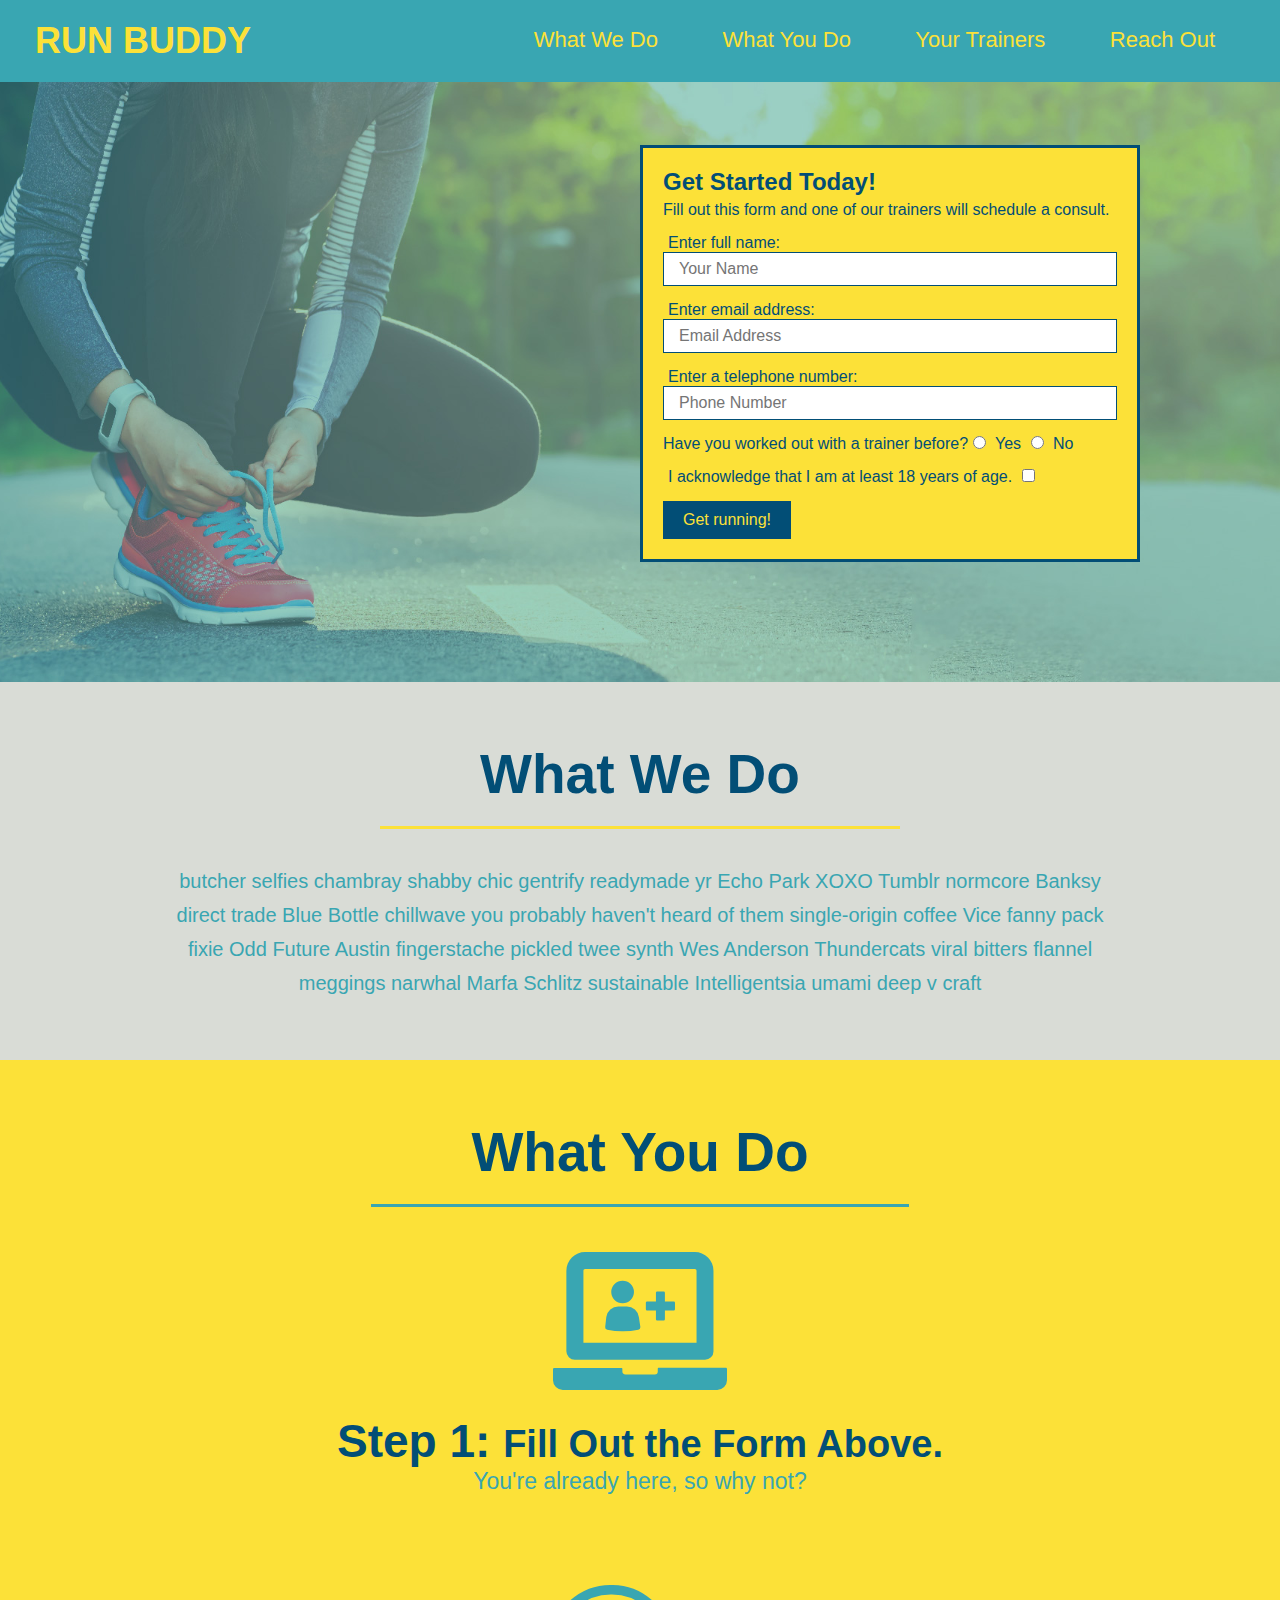
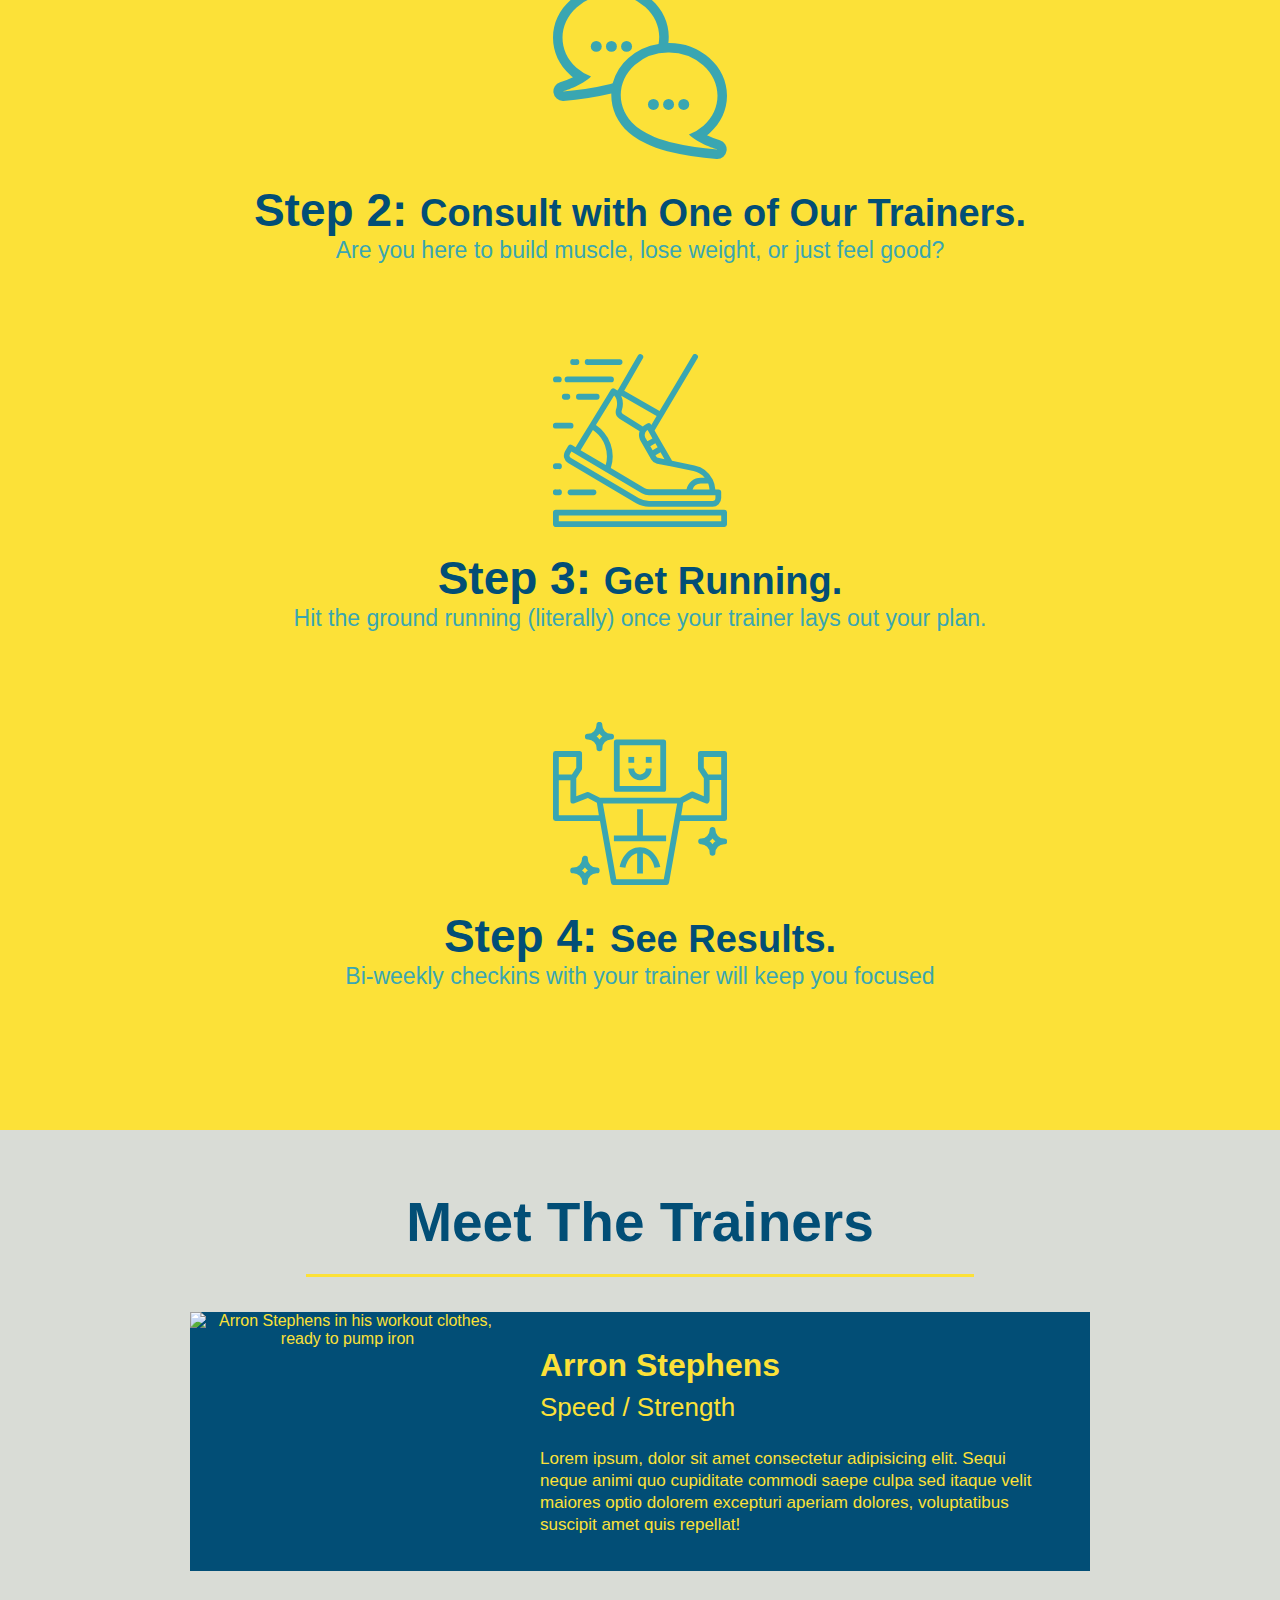
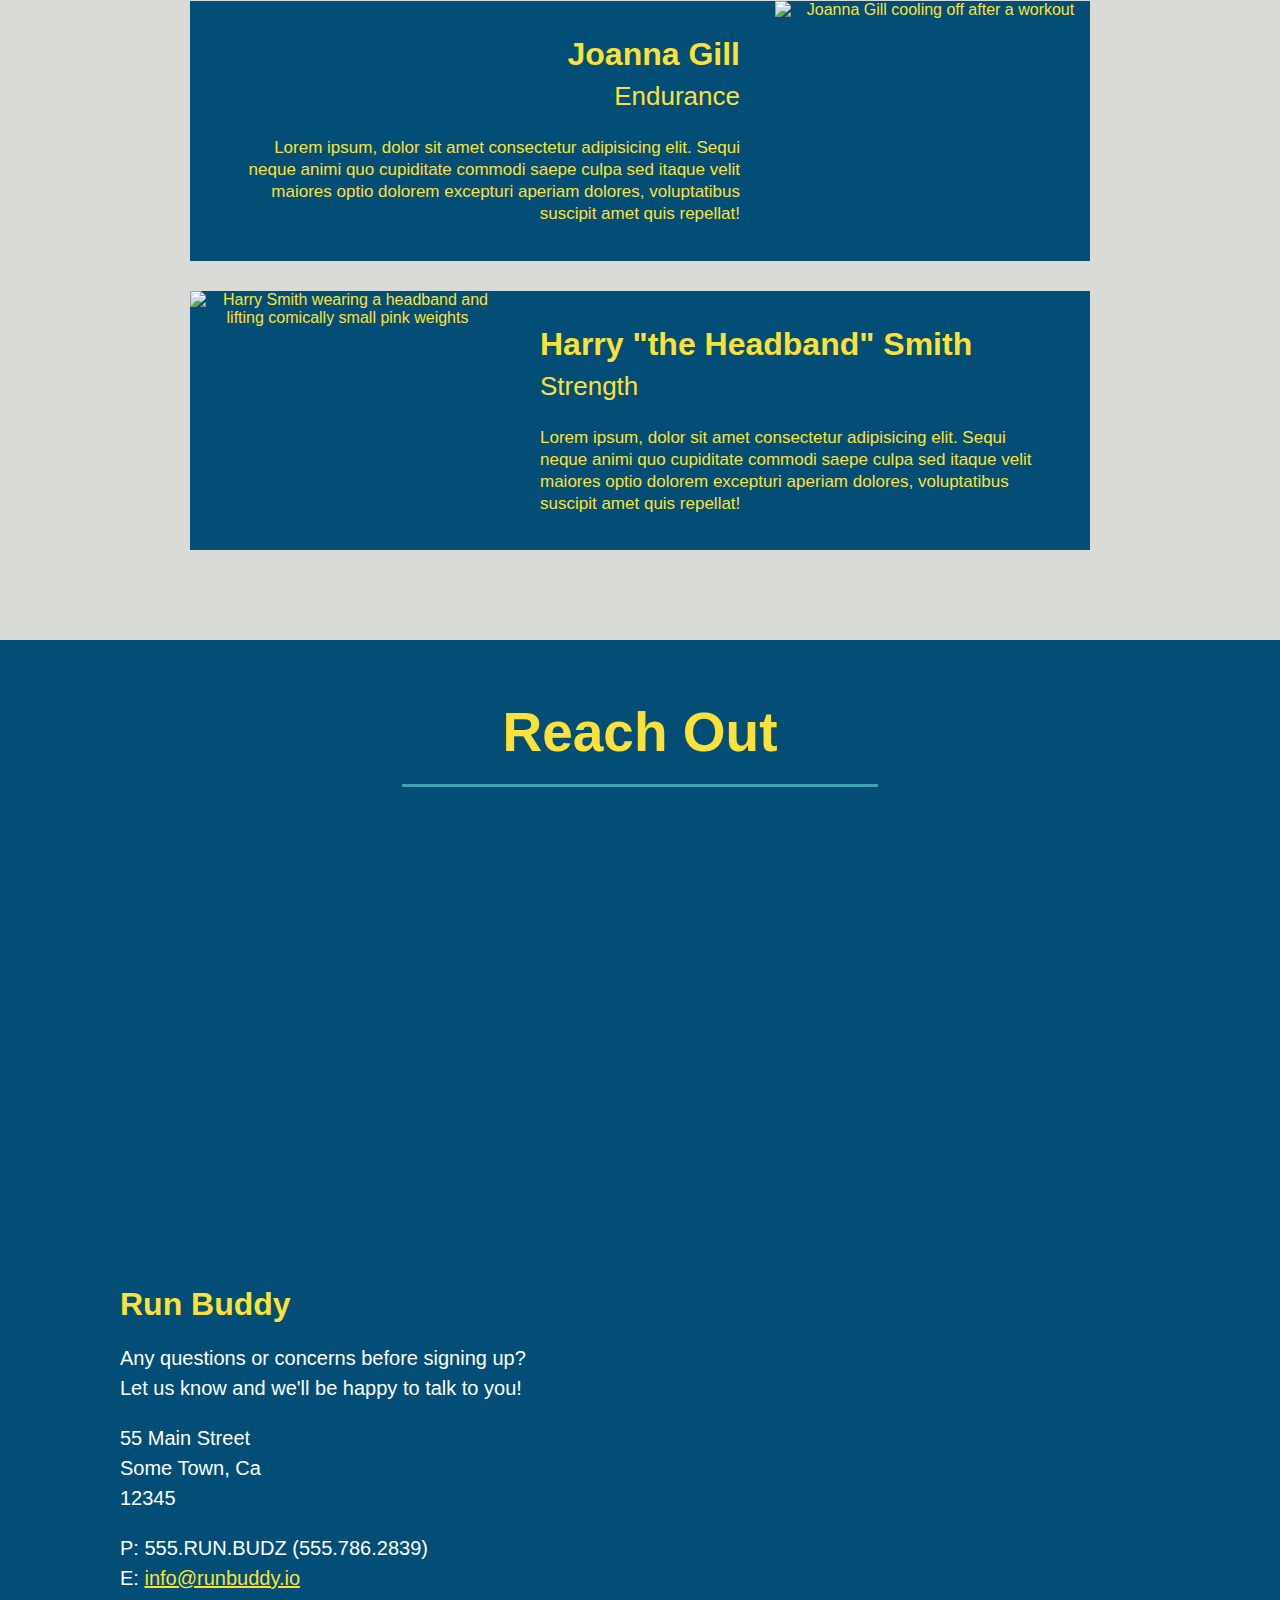
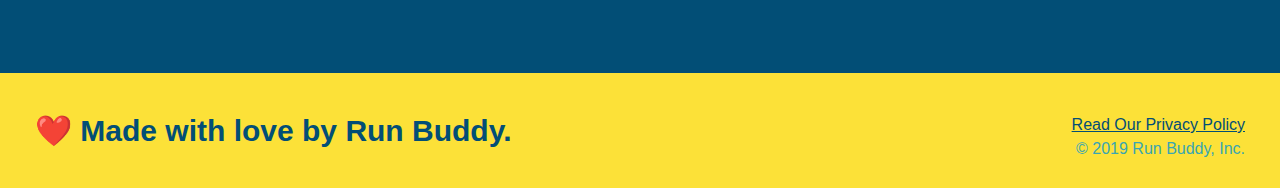
==== index.html @ af11ab89 "added style to reach out section" ====
<!DOCTYPE html>
<html lang="en-us">

<head>
    <meta charset="UTF-8" />
    <link rel="stylesheet" href="./assets/css/style.css">
    <title>RUN BUDDY</title>
</head>

<body>
  <!-- navigation bar -->
  <header>
    <h1>
      <a href="/">RUN BUDDY</a>
    </h1>

    <nav>
      <!-- Unordered list element -->
      <ul>
        <!-- List item element -->
        <li>
          <!-- Anchor element -->
          <a href="#what-we-do">What We Do</a>
        </li>
        <li>
          <a href="#what-you-do">What You Do</a>
        </li>
        <li>
          <a href="#your-trainers">Your Trainers</a>
        </li>
        <li>
          <a href="#reach-out">Reach Out</a>
        </li>
      </ul>
    </nav>

  </header>
 
  <!-- hero/jumbotron -->
  <section class="hero">
    <div class=hero-form>
      <h3>Get Started Today!</h3>
      <p>Fill out this form and one of our trainers will schedule a consult.</p>
      
      <form>
        <label for="name">Enter full name:</label>
        <input type="text" placeholder="Your Name" name="name" id="name" class="form-input"/>

        <label for="email">Enter email address:</label>
        <input type="email" placeholder="Email Address" name="email" id="email" class="form-input"/>

        <label for="phone">Enter a telephone number:</label>
        <input type="tel" placeholder="Phone Number" name="phone" id="phone" class="form-input"/>
        <p> <!-- p tag with a radio button listed below -->
          Have you worked out with a trainer before?
          <input type="radio" name="trainer-confirm" id="trainer-yes" />
          <label for="trainer-yes">Yes</label>

          <input type="radio" name="trainer-confirm" id="trainer-no" />
          <label for="trainer-no">No</label>
        </p>
        <p>
          <label for="checkbox" >
          I acknowledge that I am at least 18 years of age.
          </label>
          <input type="checkbox" name="age-confirm" id="checkbox" />
        </p>
        <button type="submit">
        Get running!
        </button>
      </form>

    </div>
  </section>

<!-- "what we do" section -->
<section id="what-we-do" class="intro"> <!-- ID attribute used here to allow visitors to jump to this section by clicking its link in the navigation bar -->
  <h2 class="section-title primary-border">What We Do</h2> <!-- Separated here by a space, the attribute class="section-title primary-border" is actually pulling in CSS declarations from two different classes. -->
  <p>
    butcher selfies chambray shabby chic gentrify readymade yr Echo Park XOXO Tumblr normcore Banksy direct trade Blue Bottle chillwave you probably haven't heard of them single-origin coffee Vice fanny pack fixie Odd Future Austin fingerstache pickled twee synth Wes Anderson Thundercats viral bitters flannel meggings narwhal Marfa Schlitz sustainable Intelligentsia umami deep v craft
  </p>
</section>

<!-- "what you do" section -->
<section id="what-you-do" class="steps"> <!-- Take these id & class elements & match them with their identical selectors in CSS doc. -->
  <h2 class="section-title secondary-border">What You Do</h2> <!-- match these two class attributes with their identical selectors in CSS doc -->
  
  <div>
    <img src="./assets/images/step-1.svg" alt="" /> <!-- SVG img link with an empty alt tag. Since its only a decorative img. -->
    <h3>Step 1: <span>Fill Out the Form Above.</span></h3> <!-- <span> is an inline element meant for highlighting (inline content) sections of larger text blocks -->
    <p>You're already here, so why not?</p>
  </div>

  <div>
    <img src="./assets/images/step-2.svg" alt="" />
    <h3>Step 2: <span>Consult with One of Our Trainers.</span></h3>
    <p>Are you here to build muscle, lose weight, or just feel good?</p>
  </div>

  <div>
    <img src="./assets/images/step-3.svg" alt="" />
    <h3>Step 3: <span>Get Running.</span></h3>
    <p>Hit the ground running (literally) once your trainer lays out your plan.</p>
  </div>

  <div>
    <img src="./assets/images/step-4.svg" alt="" />
    <h3>Step 4: <span>See Results.</span></h3>
    <p>Bi-weekly checkins with your trainer will keep you focused</p>
  </div>
</section>
  
  <!-- "meet the trainers" section -->
  <section id="your-trainers" class="trainers">
    <h2 class="section-title primary-border"> <!-- Class attributes reused from What-We-Do section to apply same styling. -->
      Meet The Trainers
    </h2>

    <!-- first trainer bio -->
    <article class="trainer">
      <img src="./assets/images/trainer-1.jpg" alt="Arron Stephens in his workout clothes, ready to pump iron" />
      <div class="trainer-bio text-left">
        <h3>Arron Stephens</h3>
        <h4>Speed / Strength</h4>
        <p>
          Lorem ipsum, dolor sit amet consectetur adipisicing elit. Sequi neque animi quo cupiditate commodi saepe culpa sed
          itaque velit maiores optio dolorem excepturi aperiam dolores, voluptatibus suscipit amet quis repellat!
        </p>
      </div>
    </article>

    <!-- second trainer bio -->
    <article class="trainer">
      <div class="trainer-bio text-right">
        <h3>Joanna Gill</h3>
        <h4>Endurance</h4>
        <p>
          Lorem ipsum, dolor sit amet consectetur adipisicing elit. Sequi neque animi quo cupiditate commodi saepe culpa sed
          itaque velit maiores optio dolorem excepturi aperiam dolores, voluptatibus suscipit amet quis repellat!
        </p>
      </div>
      <img src="./assets/images/trainer-2.jpg" alt="Joanna Gill cooling off after a workout" /> <!-- img placed after txt for "trainer-2" article so no CSS styling is needed (i.e "float") -->
    </article>

    <!-- third trainer bio -->
    <article class="trainer">
      <img src="./assets/images/trainer-3.jpg" alt="Harry Smith wearing a headband and lifting comically small pink weights" />
        <div class="trainer-bio text-left">
        <h3>Harry "the Headband" Smith</h3>
        <h4>Strength</h4>
        <p>
          Lorem ipsum, dolor sit amet consectetur adipisicing elit. Sequi neque animi quo cupiditate commodi saepe culpa sed
          itaque velit maiores optio dolorem excepturi aperiam dolores, voluptatibus suscipit amet quis repellat!
        </p>
        </div>
    </article>
  </section>
  
  <!-- "reach out" section -->
  <section id="reach-out" class=contact>
    <h2 class="section-title secondary-border">Reach Out</h2>
    <div class="contact-info"> <!-- contact container -->
        <!-- iframe means inline frame. It nests browsing content and embeds an HTML page (GIFs, maps & videos) into your page -->
      <iframe src="https://www.google.com/maps/embed?pb=!1m18!1m12!1m3!1d3346.318432153873!2d-96.84857448559565!3d32.99537928012792!2m3!1f0!2f0!3f0!3m2!1i1024!2i768!4f13.1!3m3!1m2!1s0x864c24102d350879%3A0xd49604beaf4e56!2s18081%20Midway%20Rd%2C%20Dallas%2C%20TX%2075287!5e0!3m2!1sen!2sus!4v1637708317155!5m2!1sen!2sus" 
      style="border:0;"   
      allowfullscreen="" 
      loading="lazy">
      </iframe>
        <!-- ^ "style" attribute is an inline style to set no border, for newer browsers -->
        <!-- ^^ "allowfullscreen" attribute offers a link to view the map on a new page in full-screen mode. No value assignment needed. -->
    </div>
    
    <div class="contact-info">
      <h3>Run Buddy</h3>
      <p>
        Any questions or concerns before signing up?
        <br />
        Let us know and we'll be happy to talk to you! 
      </p>
        <!-- address element defines the contact information for the author or owner of the document -->
      <address>
        <p>
          55 Main Street <br/>
          Some Town, Ca <br/>
          12345<br />
        </p>
        <p>
          P: 555.RUN.BUDZ (555.786.2839)<br/>
          E: <a href="mailto:info@runbuddy.io">info@runbuddy.io</a>   <!-- This element uses the "mailto:" prefix in the anchor tag's "href" attribute to instruct the browser to open the default mail client app upon clicking the link. Then it populates the address field with the email address in the href value. -->
        </p>
        </address>
    </div>
  </section>
  
  <!-- footer -->
  <footer>
    <h2>❤️ Made with love by Run Buddy.</h2>
    <div>
      <a href="#">Read Our Privacy Policy</a><br />
      &copy; 2019 Run Buddy, Inc.
    </div>  
  </footer>
</body>

</html>
---- assets/css/style.css ----
/* Universal * selector to be applied to entire document. */
* {
    margin: 0;
    padding: 0;
    box-sizing: border-box;
}

body {
    color: #39a6b2;
    background-color: #d9dcd6;
    font-family: Helvetica, Arial, sans-serif;
}

header {
    padding: 20px 35px;
    font-family: 'Trebuchet MS', 'Lucida Sans Unicode', 'Lucida Grande', 'Lucida Sans', Arial, sans-serif;
    background-color: #39a6b2;
}

header h1 {
    font-weight: bold;
    font-size: 36px;
    color: #fce138;
    margin: 0;
    display: inline;
}

header a {
    text-decoration: none;
    color: #fce138;
}

header nav {
    float: right;
    margin: 7px 0;
}

header nav ul li {
    display: inline;
}

header nav ul li a {
    margin: 0 30px;
    font-weight: lighter;
    font-size: 22px;
  }

p {
    font-size: 16px;
}

  /* A period indicates its a class selector. Look for a matching class attribute in the HTML doc. */
.hero {
    background-image: url("../images/run-buddy.jpg");
    height: 600px;
    background-size: cover;
    background-position: center;
    position: relative;
}

  /* a dash indicates the sequence of HTML elements to be modified */
.hero-form {
    color: #024e76;
    background-color: #fce138;
    padding: 20px;
    width: 500px;
    border: solid 3px #024e76;
    position: absolute;
    bottom: 120px;
    right: 140px;
}

.hero-form h3 {
    font-size: 24px;
    margin: 0;
  }
  
.hero-form p {
    margin: 5px 0 15px 0;
  }

.form-input {
    border: 1px solid #024e76;
    display: block;
    padding: 7px 15px;
    font-size: 16px;
    color: #024e76;
    width: 100%;
    margin-bottom: 15px;
  }

.hero-form label {
    margin: 0 5px;
  }

.hero-form button {
    color: #fce138;
    background-color: #024e76;
    border: none;
    padding: 10px 20px;
    font-size: 16px;
  }

  /* Intro selectors style the What-We-Do section. Look for the identical class attributes & elements in HTML doc. */
.intro {
    text-align: center;
  }

.intro p {
    line-height: 1.7;
    color: #39a6b2;
    width: 80%;
    font-size: 20px;
    margin: 0 auto;  /* Center aligns content */
  }

  /* Steps selectors style the What-You-Do section. */
.steps {
    text-align: center;
    background: #fce138;
  }

.steps div {
    margin-bottom: 80px;
  }
  
.steps img {
    width: 15%;
    margin: 10px 0;
  }
  
.steps h3 {
    color: #024e76;
    font-size: 46px;
    margin-top: 10px;
  }
  
.steps p {
    color: #39a6b2;
    font-size: 23px;
  }

  /* selector that defines for the <span> element used in HTML doc */
.steps span {
    font-size: 38px;
  }

  /* This is the shorthand of the .intro h2{} & .steps h2{} selectors that were combined (then deleted) to make this one. Since they contain the same Declarations. */
  /* also used for reach-out section */
  .section-title {
    font-size: 55px;
    color: #024e76;
    margin-bottom: 35px;
    padding: 0 100px 20px 100px;
    display: inline-block;
    border-bottom: 3px solid;
  }
  
  /* selector for what-we-do section */
.primary-border {
    border-color: #fce138;
  }
  
  /* selector for what-you-do section */
.secondary-border {
    border-color: #39a6b2;
  }

  /* this CSS rule styles the entire "meet the trainers" section */
.trainers {
    text-align: center;
  }

  /* this rule styles all HTML elements with the "trainer" class attribute */
.trainer {
    width: 900px;
    margin: 0 auto 30px auto;
    background: #024e76;
    color: #fce138;
    overflow: auto; /* Overflow property used when float declarations jumble elements on the page. The same can be done with the <clear> property followed by <left/right/both;> values. This is known as providing Block Formatting Context to the element. */
  }

.trainer img {
    width: 35%;
    float: left;
  }
  
.trainer-bio {
    padding: 35px;
    float: left;
    width: 65%;
  }

  .trainer-bio h3 {
    font-size: 32px;
    margin-bottom: 8px;
  }
  
  .trainer-bio h4 {
    font-weight: lighter;
    font-size: 26px;
    margin-bottom: 25px;
  }
  
  .trainer-bio p {
    font-size: 17px;
    line-height: 1.3;
  }

  /* AKA: utility class. Rule can be applied to any HTML element that needs a quick fix to their text-align properties */
.text-left {
    text-align: left;
  }
  
  /* identify the matching class attribute in HTML doc */
.text-right {
    text-align: right;
  }

  /* styles the reach-out section */
.contact {
    text-align: center;
    background: #024e76;
  }

.contact h2 {
    color: #fce138;
  }

  /* class selector that styles the iframe element */
.contact-info iframe {
    width: 400px;
    height: 400px;
  }

.contact-info {
    width: 410px;
    display: flexbox; /* This allows the .contact-info container to sit on the same row as the <iframe> element and allows us to assign a width. */
    vertical-align: top; /* lift content up to the top of the container or <div> */
    text-align: left;
    margin: 30px 0 0 60px;
    color: white;
  }

.contact-info h3 {
    color: #fce138;
    font-size: 32px;
  }
  
.contact-info p, .contact-info address {
    margin: 20px 0;
    line-height: 1.5;
    font-size: 20px;
    font-style: normal;
  }
  
.contact-info a {
    color: #fce138;
  }

footer {
    background: #fce138;
    width: 100%;
    padding: 40px 35px;
}

footer h2 {
    display: inline;
    color: #024e76;
    font-size: 30px;
    margin: 0;
}

footer div {
    float: right;
    line-height: 1.5;
    text-align: right;
  }

footer a {
    color: #024e76;
  }  

  /* rule to be followed by every section element */
section {
      padding: 60px;
  }
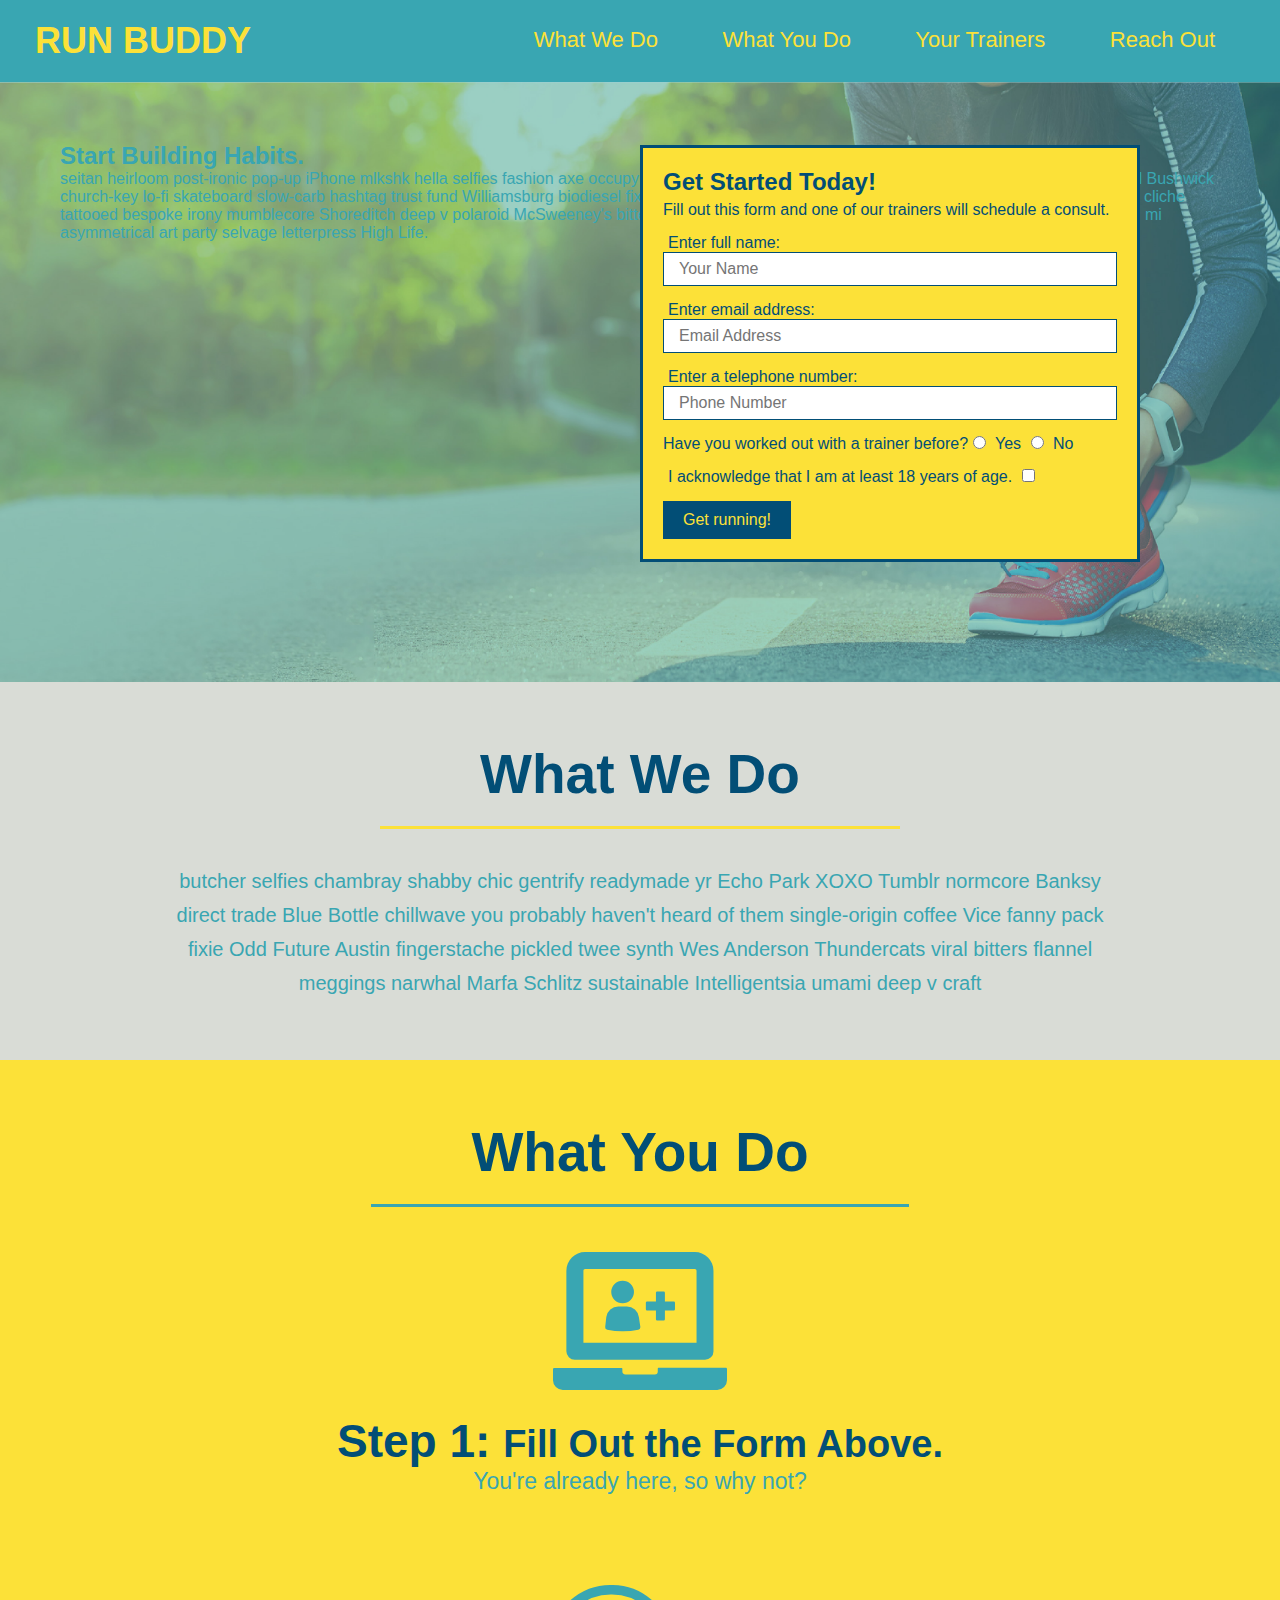
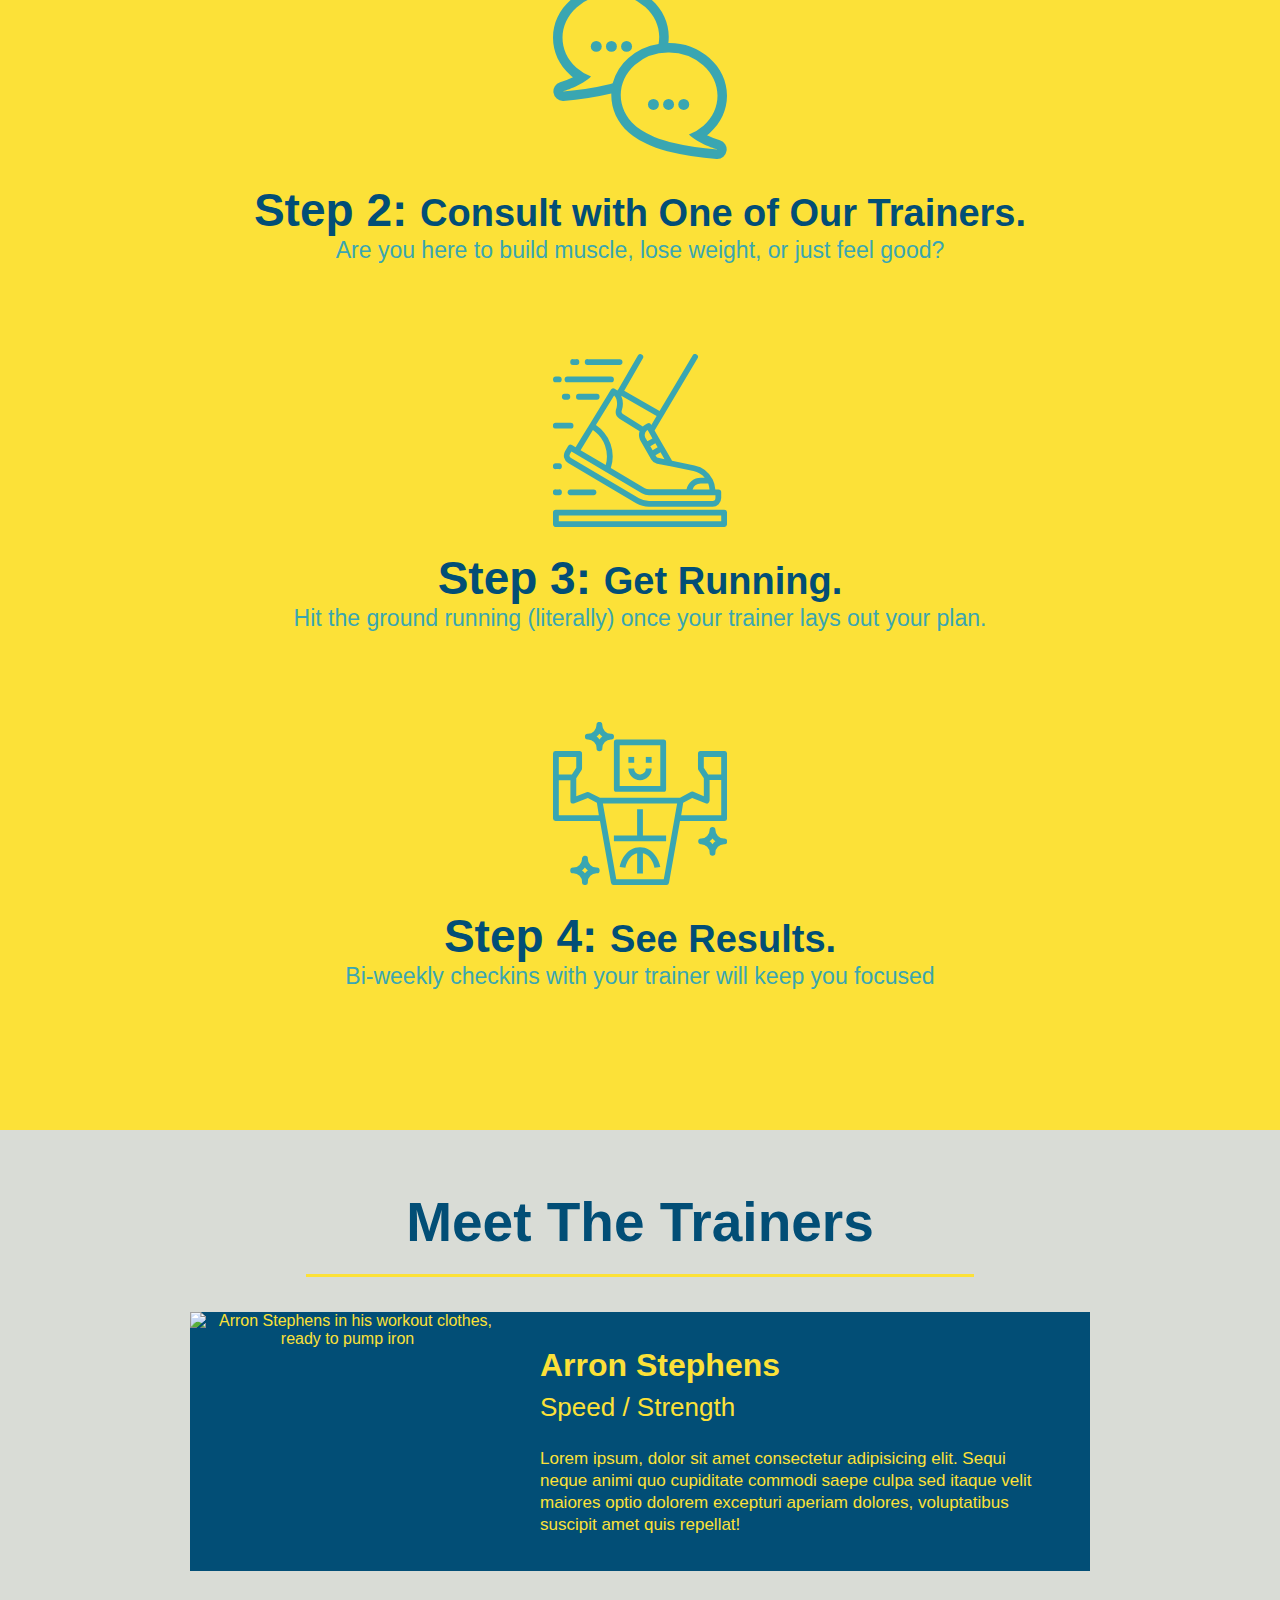
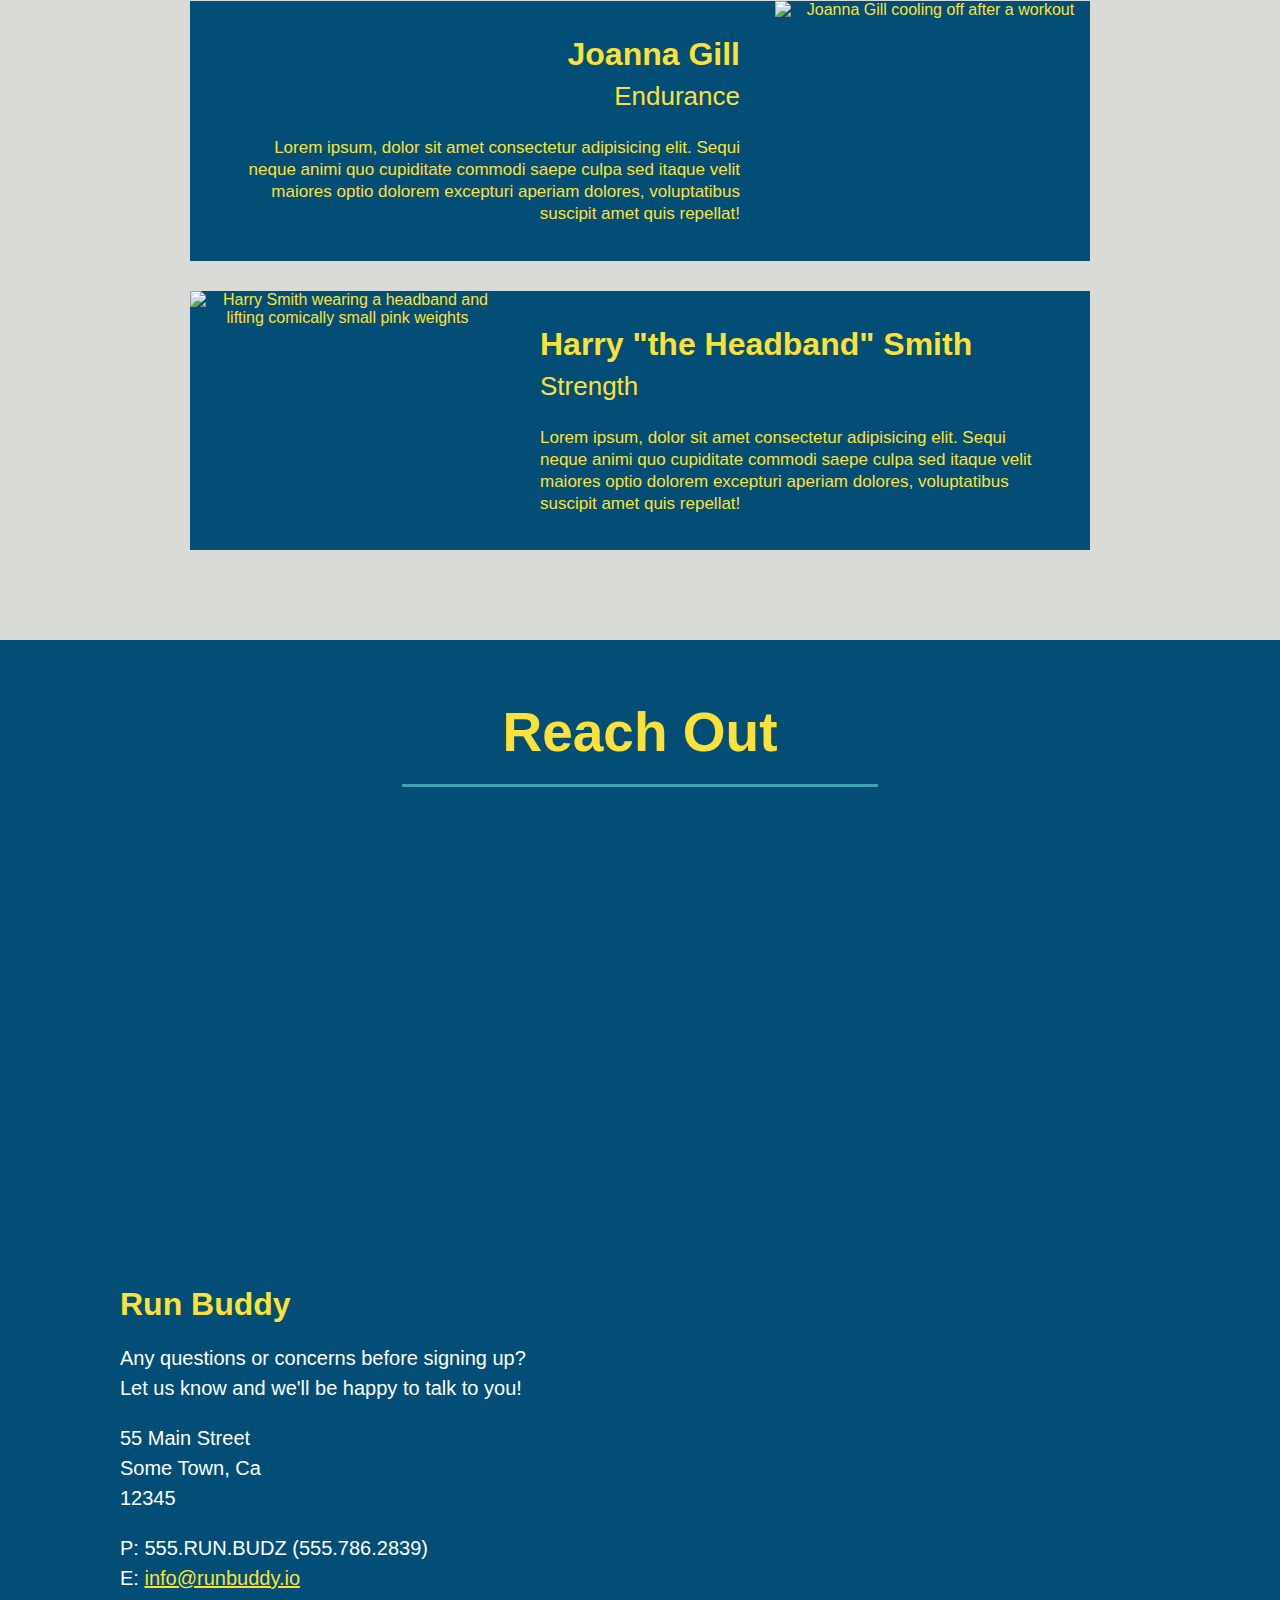
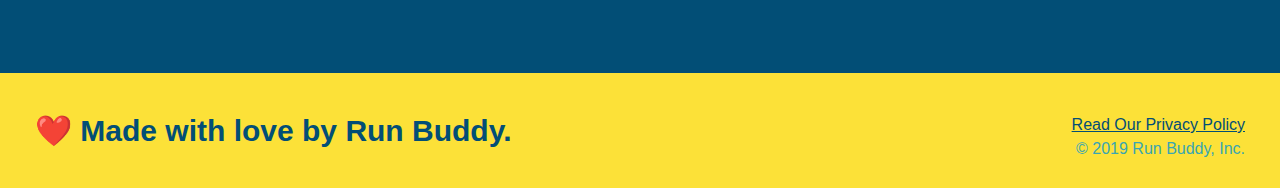
==== commit 471c8009: "updates for hero section" ====
--- a/index.html
+++ b/index.html
@@ -38,6 +38,13 @@
  
   <!-- hero/jumbotron -->
   <section class="hero">
+    <div class="hero-cta">
+      <h2>Start Building Habits.</h2>
+      <p>
+        seitan heirloom post-ironic pop-up iPhone mlkshk hella selfies fashion axe occupy readymade put a bird on it messenger bag Wes Anderson Schlitz plaid Bushwick church-key lo-fi skateboard slow-carb hashtag trust fund Williamsburg biodiesel fixie farm-to-table 8-bit banjo XOXO Banksy chillwave bicycle rights retro cliche tattooed bespoke irony mumblecore Shoreditch deep v polaroid McSweeney's bitters cray gentrify tofu Marfa you probably haven't heard of them yr banh mi asymmetrical art party selvage letterpress High Life.
+      </p>
+    </div>
+
     <div class=hero-form>
       <h3>Get Started Today!</h3>
       <p>Fill out this form and one of our trainers will schedule a consult.</p>
@@ -196,7 +203,7 @@
   <footer>
     <h2>❤️ Made with love by Run Buddy.</h2>
     <div>
-      <a href="#">Read Our Privacy Policy</a><br />
+      <a href="./privacy-policy.html">Read Our Privacy Policy</a><br />
       &copy; 2019 Run Buddy, Inc.
     </div>  
   </footer>
--- a/assets/css/style.css
+++ b/assets/css/style.css
@@ -51,7 +51,7 @@
 
   /* A period indicates its a class selector. Look for a matching class attribute in the HTML doc. */
 .hero {
-    background-image: url("../images/run-buddy.jpg");
+    background-image: url("../images/hero-bg.jpg");
     height: 600px;
     background-size: cover;
     background-position: center;
@@ -235,7 +235,7 @@
 
 .contact-info {
     width: 410px;
-    display: flexbox; /* This allows the .contact-info container to sit on the same row as the <iframe> element and allows us to assign a width. */
+    flex-direction: column; 
     vertical-align: top; /* lift content up to the top of the container or <div> */
     text-align: left;
     margin: 30px 0 0 60px;
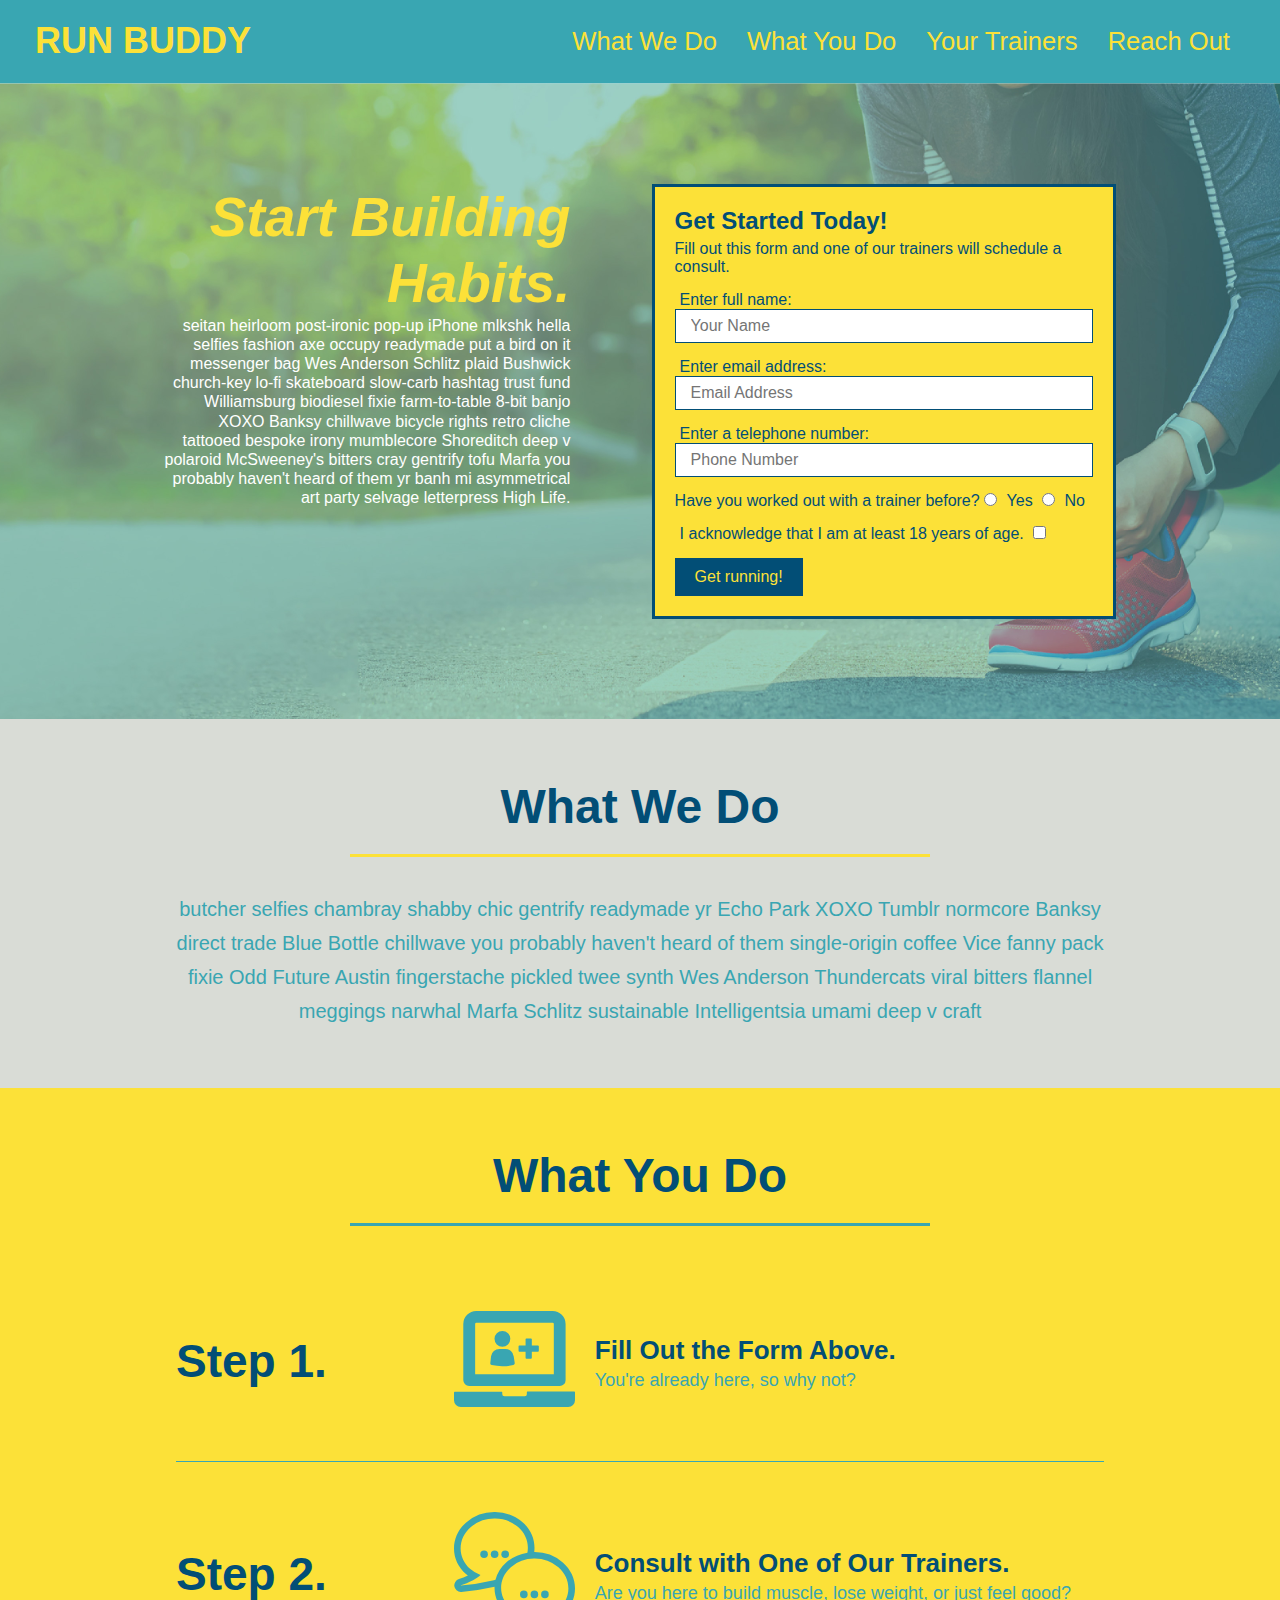
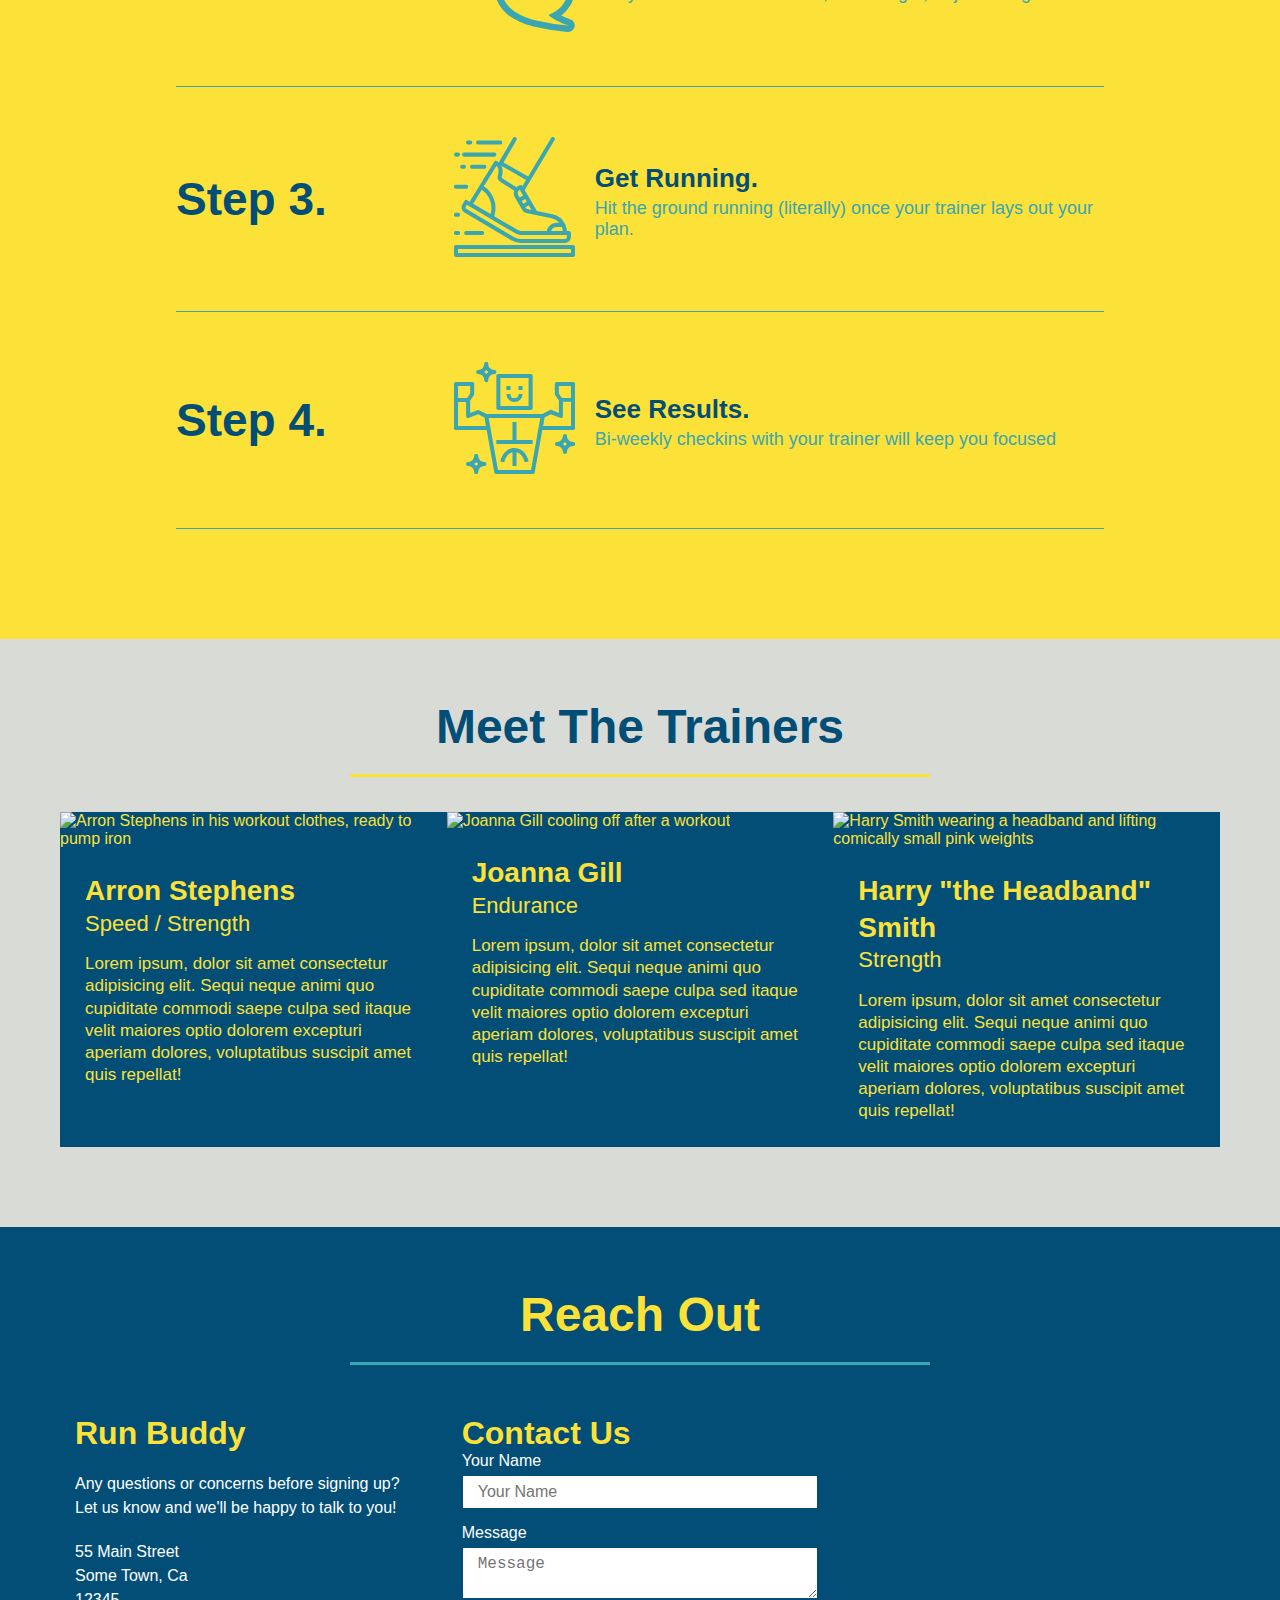
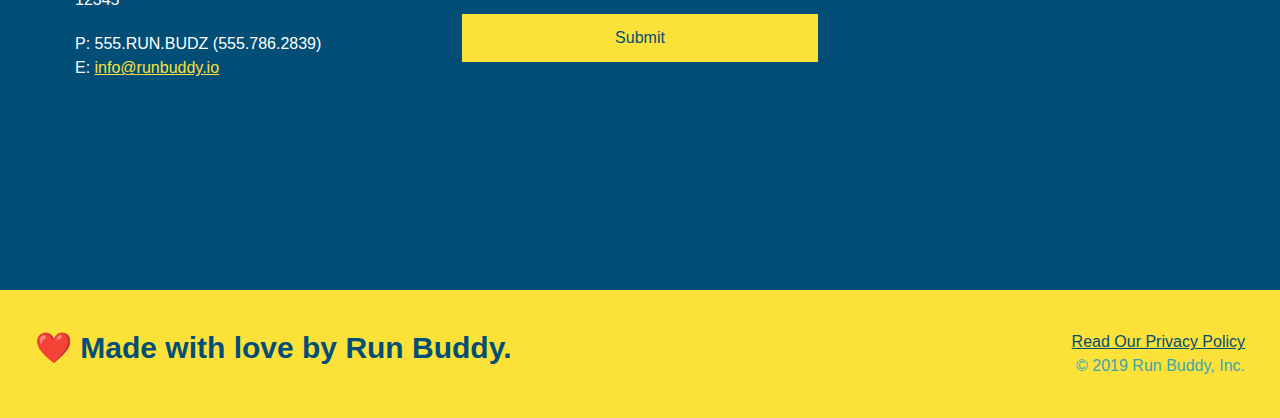
==== commit 75a478d1: "introduced media queries" ====
--- a/index.html
+++ b/index.html
@@ -3,6 +3,7 @@
 
 <head>
     <meta charset="UTF-8" />
+    <meta name="viewport" content="width=device-width, initial-scale=1.0" />
     <link rel="stylesheet" href="./assets/css/style.css">
     <title>RUN BUDDY</title>
 </head>
@@ -82,121 +83,191 @@
 
 <!-- "what we do" section -->
 <section id="what-we-do" class="intro"> <!-- ID attribute used here to allow visitors to jump to this section by clicking its link in the navigation bar -->
-  <h2 class="section-title primary-border">What We Do</h2> <!-- Separated here by a space, the attribute class="section-title primary-border" is actually pulling in CSS declarations from two different classes. -->
-  <p>
-    butcher selfies chambray shabby chic gentrify readymade yr Echo Park XOXO Tumblr normcore Banksy direct trade Blue Bottle chillwave you probably haven't heard of them single-origin coffee Vice fanny pack fixie Odd Future Austin fingerstache pickled twee synth Wes Anderson Thundercats viral bitters flannel meggings narwhal Marfa Schlitz sustainable Intelligentsia umami deep v craft
-  </p>
+  <div class="flex-row"> <!-- added <div> element with class attribute here to wrap the <h2> with flexbox -->
+    <h2 class="section-title primary-border"> <!-- Separated here by a space, the attribute class="section-title primary-border" is actually pulling in CSS declarations from two different classes. -->
+      What We Do</h2> 
+  </div>
+
+  <div class="flex-row">
+    <p>
+      butcher selfies chambray shabby chic gentrify readymade yr Echo Park XOXO Tumblr normcore Banksy direct trade Blue Bottle chillwave you probably haven't heard of them single-origin coffee Vice fanny pack fixie Odd Future Austin fingerstache pickled twee synth Wes Anderson Thundercats viral bitters flannel meggings narwhal Marfa Schlitz sustainable Intelligentsia umami deep v craft
+    </p>
+  </div>
 </section>
 
 <!-- "what you do" section -->
-<section id="what-you-do" class="steps"> <!-- Take these id & class elements & match them with their identical selectors in CSS doc. -->
-  <h2 class="section-title secondary-border">What You Do</h2> <!-- match these two class attributes with their identical selectors in CSS doc -->
-  
-  <div>
-    <img src="./assets/images/step-1.svg" alt="" /> <!-- SVG img link with an empty alt tag. Since its only a decorative img. -->
-    <h3>Step 1: <span>Fill Out the Form Above.</span></h3> <!-- <span> is an inline element meant for highlighting (inline content) sections of larger text blocks -->
-    <p>You're already here, so why not?</p>
-  </div>
-
-  <div>
-    <img src="./assets/images/step-2.svg" alt="" />
-    <h3>Step 2: <span>Consult with One of Our Trainers.</span></h3>
-    <p>Are you here to build muscle, lose weight, or just feel good?</p>
-  </div>
-
-  <div>
-    <img src="./assets/images/step-3.svg" alt="" />
-    <h3>Step 3: <span>Get Running.</span></h3>
-    <p>Hit the ground running (literally) once your trainer lays out your plan.</p>
-  </div>
-
-  <div>
-    <img src="./assets/images/step-4.svg" alt="" />
-    <h3>Step 4: <span>See Results.</span></h3>
-    <p>Bi-weekly checkins with your trainer will keep you focused</p>
+<section id="what-you-do" class="steps"> <!-- Take this id tag & class attribute & match them with their identical selectors in CSS doc. -->
+  <div class="flex-row">
+    <h2 class="section-title secondary-border">What You Do</h2> <!-- match these two class attributes with their identical selectors in CSS doc -->
+  </div>
+
+  <div class="step">
+    <h3>Step 1.</h3>
+
+    <div class="step-info">
+      <div class="step-img">
+        <img src="./assets/images/step-1.svg" alt="" /> <!-- SVG img link with an empty alt tag. Since its only a decorative img. -->
+      </div>
+      
+      <div class="step-text">
+        <h4>Fill Out the Form Above.</h4>
+        <p>You're already here, so why not?</p>
+      </div>
+    </div>
+
+  </div>
+
+  <div class="step">
+    <h3>Step 2.</h3>
+
+    <div class="step-info">
+      <div class="step-img">
+        <img src="./assets/images/step-2.svg" alt="" />
+      </div>
+
+      <div class="step-text">
+        <h4>Consult with One of Our Trainers.</h4>
+        <p>Are you here to build muscle, lose weight, or just feel good?</p>
+      </div>
+    </div>
+
+  </div>
+
+  <div class="step">
+    <h3>Step 3.</h3>
+
+    <div class="step-info">
+      <div class="step-img">
+        <img src="./assets/images/step-3.svg" alt="" />
+      </div>
+
+      <div class="step-text">
+        <h4>Get Running.</h4>
+        <p>Hit the ground running (literally) once your trainer lays out your plan.</p>
+      </div>
+    </div>
+
+  </div>
+
+  <div class="step">
+    <h3>Step 4.</h3>
+
+    <div class="step-info">
+      <div class="step-img">
+        <img src="./assets/images/step-4.svg" alt="" />
+      </div>
+
+      <div class="step-text">
+        <h4>See Results.</h4>
+        <p>Bi-weekly checkins with your trainer will keep you focused</p>
+      </div>
+    </div>
+
   </div>
 </section>
   
   <!-- "meet the trainers" section -->
-  <section id="your-trainers" class="trainers">
-    <h2 class="section-title primary-border"> <!-- Class attributes reused from What-We-Do section to apply same styling. -->
-      Meet The Trainers
-    </h2>
-
-    <!-- first trainer bio -->
-    <article class="trainer">
-      <img src="./assets/images/trainer-1.jpg" alt="Arron Stephens in his workout clothes, ready to pump iron" />
-      <div class="trainer-bio text-left">
-        <h3>Arron Stephens</h3>
-        <h4>Speed / Strength</h4>
-        <p>
-          Lorem ipsum, dolor sit amet consectetur adipisicing elit. Sequi neque animi quo cupiditate commodi saepe culpa sed
-          itaque velit maiores optio dolorem excepturi aperiam dolores, voluptatibus suscipit amet quis repellat!
-        </p>
-      </div>
-    </article>
-
-    <!-- second trainer bio -->
-    <article class="trainer">
-      <div class="trainer-bio text-right">
-        <h3>Joanna Gill</h3>
-        <h4>Endurance</h4>
-        <p>
-          Lorem ipsum, dolor sit amet consectetur adipisicing elit. Sequi neque animi quo cupiditate commodi saepe culpa sed
-          itaque velit maiores optio dolorem excepturi aperiam dolores, voluptatibus suscipit amet quis repellat!
-        </p>
-      </div>
-      <img src="./assets/images/trainer-2.jpg" alt="Joanna Gill cooling off after a workout" /> <!-- img placed after txt for "trainer-2" article so no CSS styling is needed (i.e "float") -->
-    </article>
-
-    <!-- third trainer bio -->
-    <article class="trainer">
-      <img src="./assets/images/trainer-3.jpg" alt="Harry Smith wearing a headband and lifting comically small pink weights" />
-        <div class="trainer-bio text-left">
-        <h3>Harry "the Headband" Smith</h3>
-        <h4>Strength</h4>
-        <p>
-          Lorem ipsum, dolor sit amet consectetur adipisicing elit. Sequi neque animi quo cupiditate commodi saepe culpa sed
-          itaque velit maiores optio dolorem excepturi aperiam dolores, voluptatibus suscipit amet quis repellat!
-        </p>
+  <section id="your-trainers">
+    <div class="flex-row">
+      <h2 class="section-title primary-border"> <!-- Class attributes reused from What-We-Do section to apply same styling. -->
+        Meet The Trainers
+      </h2>
+    </div>
+
+    <div class="trainers"> <!-- class moved here from ^section element to apply flexbox -->
+      <!-- first trainer bio -->
+      <article class="trainer">
+        <img src="./assets/images/trainer-1.jpg" alt="Arron Stephens in his workout clothes, ready to pump iron" />
+        <div class="trainer-bio">
+          <h3 class="trainer-name">Arron Stephens</h3> <!-- class attribute to apply flexbox -->
+          <h4 class="trainer-role">Speed / Strength</h4> <!-- class to apply flexbox -->
+          <p>
+            Lorem ipsum, dolor sit amet consectetur adipisicing elit. Sequi neque animi quo cupiditate commodi saepe culpa sed
+            itaque velit maiores optio dolorem excepturi aperiam dolores, voluptatibus suscipit amet quis repellat!
+          </p>
         </div>
-    </article>
+      </article>
+
+      <!-- second trainer bio -->
+      <article class="trainer">
+        <img src="./assets/images/trainer-2.jpg" alt="Joanna Gill cooling off after a workout" />
+        <div class="trainer-bio">
+          <h3 class="trainer-name">Joanna Gill</h3>
+          <h4 class="trainer-role">Endurance</h4>
+          <p>
+            Lorem ipsum, dolor sit amet consectetur adipisicing elit. Sequi neque animi quo cupiditate commodi saepe culpa sed
+            itaque velit maiores optio dolorem excepturi aperiam dolores, voluptatibus suscipit amet quis repellat!
+          </p>
+        </div>
+      </article>
+
+      <!-- third trainer bio -->
+      <article class="trainer">
+        <img src="./assets/images/trainer-3.jpg" alt="Harry Smith wearing a headband and lifting comically small pink weights" />
+          <div class="trainer-bio">
+            <h3 class="trainer-name">Harry "the Headband" Smith</h3>
+            <h4 class="trainer-role">Strength</h4>
+            <p>
+              Lorem ipsum, dolor sit amet consectetur adipisicing elit. Sequi neque animi quo cupiditate commodi saepe culpa sed
+              itaque velit maiores optio dolorem excepturi aperiam dolores, voluptatibus suscipit amet quis repellat!
+            </p>
+          </div>
+      </article>
+    </div>
+
   </section>
   
   <!-- "reach out" section -->
   <section id="reach-out" class=contact>
-    <h2 class="section-title secondary-border">Reach Out</h2>
-    <div class="contact-info"> <!-- contact container -->
+    <div class="flex-row">
+      <h2 class="section-title secondary-border">Reach Out</h2>
+    </div>
+
+    <div class="contact-info">
+      <div>
+        <h3>Run Buddy</h3>
+        <p>
+          Any questions or concerns before signing up?
+          <br />
+          Let us know and we'll be happy to talk to you! 
+        </p>
+          <!-- address element defines the contact information for the author or owner of the document -->
+        <address>
+          <p>
+            55 Main Street <br/>
+            Some Town, Ca <br/>
+            12345<br />
+          </p>
+          <p>
+            P: 555.RUN.BUDZ (555.786.2839)<br/>
+            E: <a href="mailto:info@runbuddy.io">info@runbuddy.io</a>   <!-- This element uses the "mailto:" prefix in the anchor tag's "href" attribute to instruct the browser to open the default mail client app upon clicking the link. Then it populates the address field with the email address in the href value. -->
+          </p>
+        </address>
+      </div>
+
+      <div class="contact-form">
+        <h3>Contact Us</h3>
+        <form>
+           <label for="contact-name">Your Name</label>
+           <input type="text" id="contact-name" placeholder="Your Name" />
+      
+           <label for="contact-message">Message</label>
+           <textarea id="contact-message" placeholder="Message"></textarea>
+      
+           <button type="submit">Submit</button>
+          </form>
+      </div>
+
         <!-- iframe means inline frame. It nests browsing content and embeds an HTML page (GIFs, maps & videos) into your page -->
       <iframe src="https://www.google.com/maps/embed?pb=!1m18!1m12!1m3!1d3346.318432153873!2d-96.84857448559565!3d32.99537928012792!2m3!1f0!2f0!3f0!3m2!1i1024!2i768!4f13.1!3m3!1m2!1s0x864c24102d350879%3A0xd49604beaf4e56!2s18081%20Midway%20Rd%2C%20Dallas%2C%20TX%2075287!5e0!3m2!1sen!2sus!4v1637708317155!5m2!1sen!2sus" 
-      style="border:0;"   
-      allowfullscreen="" 
-      loading="lazy">
+        style="border:0;"    
+        allowfullscreen="" 
+        loading="lazy">
       </iframe>
         <!-- ^ "style" attribute is an inline style to set no border, for newer browsers -->
         <!-- ^^ "allowfullscreen" attribute offers a link to view the map on a new page in full-screen mode. No value assignment needed. -->
     </div>
-    
-    <div class="contact-info">
-      <h3>Run Buddy</h3>
-      <p>
-        Any questions or concerns before signing up?
-        <br />
-        Let us know and we'll be happy to talk to you! 
-      </p>
-        <!-- address element defines the contact information for the author or owner of the document -->
-      <address>
-        <p>
-          55 Main Street <br/>
-          Some Town, Ca <br/>
-          12345<br />
-        </p>
-        <p>
-          P: 555.RUN.BUDZ (555.786.2839)<br/>
-          E: <a href="mailto:info@runbuddy.io">info@runbuddy.io</a>   <!-- This element uses the "mailto:" prefix in the anchor tag's "href" attribute to instruct the browser to open the default mail client app upon clicking the link. Then it populates the address field with the email address in the href value. -->
-        </p>
-        </address>
-    </div>
+
   </section>
   
   <!-- footer -->
--- a/assets/css/style.css
+++ b/assets/css/style.css
@@ -15,6 +15,9 @@
     padding: 20px 35px;
     font-family: 'Trebuchet MS', 'Lucida Sans Unicode', 'Lucida Grande', 'Lucida Sans', Arial, sans-serif;
     background-color: #39a6b2;
+    display: flex; /* First added flexbox feature. Replaced Version 1.0 values of "float:right" & "display:inline". */
+    justify-content: space-between; /* Evenly spaces out by calculating margin, border-width, padding & content of each child element. */
+    flex-wrap: wrap; /* Allows content to be pushed to next line if it doesn't all fit. */
 }
 
 header h1 {
@@ -22,7 +25,6 @@
     font-size: 36px;
     color: #fce138;
     margin: 0;
-    display: inline;
 }
 
 header a {
@@ -31,18 +33,22 @@
 }
 
 header nav {
-    float: right;
     margin: 7px 0;
 }
 
-header nav ul li {
-    display: inline;
+  /* This rule is known as the Flex Container since it has the "display: flex;" property & value. "Row" is the default value of "flex-direction" property. The flex-direction values: (row/column) determine the Main Axis. Thus allowing the Cross Axis to run perpendicular. */
+header nav ul { 
+    display: flex;
+    flex-wrap: wrap;
+    justify-content: space-between; /* This property follows the Main Axis. */
+    align-items: center; /* This property follows the Cross Axis. In this case it vertically centers the content. */
+    list-style: none;
 }
 
 header nav ul li a {
-    margin: 0 30px;
+    padding: 10px 15px;
     font-weight: lighter;
-    font-size: 22px;
+    font-size: 2vw; /* Viewport Width value */
   }
 
 p {
@@ -52,10 +58,12 @@
   /* A period indicates its a class selector. Look for a matching class attribute in the HTML doc. */
 .hero {
     background-image: url("../images/hero-bg.jpg");
-    height: 600px;
     background-size: cover;
     background-position: center;
-    position: relative;
+    display: flex;
+    justify-content: center;
+    flex-wrap: wrap;
+    align-items: flex-start;
 }
 
   /* a dash indicates the sequence of HTML elements to be modified */
@@ -63,11 +71,24 @@
     color: #024e76;
     background-color: #fce138;
     padding: 20px;
-    width: 500px;
     border: solid 3px #024e76;
-    position: absolute;
-    bottom: 120px;
-    right: 140px;
+    width: 40%;
+    margin: 3.5%;
+}
+
+.hero-cta {
+    width: 35%;
+    text-align: right;
+    margin: 3.5%;
+    color: #fff;
+    font-size: 18px;
+    line-height: 1.2;
+}
+
+.hero-cta h2 {
+    font-style: italic;
+    font-size: 55px;
+    color: #fce138;
 }
 
 .hero-form h3 {
@@ -102,58 +123,80 @@
   }
 
   /* Intro selectors style the What-We-Do section. Look for the identical class attributes & elements in HTML doc. */
-.intro {
-    text-align: center;
-  }
-
 .intro p {
     line-height: 1.7;
     color: #39a6b2;
     width: 80%;
     font-size: 20px;
     margin: 0 auto;  /* Center aligns content */
+    text-align: center;
   }
 
   /* Steps selectors style the What-You-Do section. */
 .steps {
+    background: #fce138;
+  }
+
+  /* styles all HTML elements with "step" class attribute with flexbox */
+.step {
+    margin: 50px auto;
+    padding-bottom: 50px;
+    width: 80%;
+    border-bottom: 1px solid #39a6b2;
+    display: flex;
+    flex-wrap: wrap;
+    align-items: center;
+    justify-content: space-between;
+  }
+
+  /* renamed selector from ".steps h3" to apply flexbox */
+.step h3 {
+    color: #024e76;
+    font-size: 46px;
+    flex: 1 30%;
+  }
+
+.step-info {
+    flex: 2 70%; /* <flex> property declared with <grow/shrink/basis> values */
+    display: flex;
+    flex-wrap: wrap;
+    align-items: center;
+}
+
+.step-img {
+    flex: 1 12%;
+    margin-right: 20px;
+}
+
+.step-img img {
+    max-width: 100%;
+}
+
+.step-text {
+    flex: 12;
+}
+  
+.step-text p {
+    color: #39a6b2;
+    font-size: 18px;
+  }
+
+.step-text h4 {
+    font-size: 26px;
+    line-height: 1.5;
+    color: #024e76;
+  }
+
+  /* This is the shorthand rule of the .intro h2{} & .steps h2{} selectors that were replaced (combined then deleted) to make this one. Since they contain the same declarations. */
+  /* also used for reach-out section */
+.section-title {
+    font-size: 48px;
+    color: #024e76;
+    border-bottom: 3px solid;
+    padding-bottom: 20px;
     text-align: center;
-    background: #fce138;
-  }
-
-.steps div {
-    margin-bottom: 80px;
-  }
-  
-.steps img {
-    width: 15%;
-    margin: 10px 0;
-  }
-  
-.steps h3 {
-    color: #024e76;
-    font-size: 46px;
-    margin-top: 10px;
-  }
-  
-.steps p {
-    color: #39a6b2;
-    font-size: 23px;
-  }
-
-  /* selector that defines for the <span> element used in HTML doc */
-.steps span {
-    font-size: 38px;
-  }
-
-  /* This is the shorthand of the .intro h2{} & .steps h2{} selectors that were combined (then deleted) to make this one. Since they contain the same Declarations. */
-  /* also used for reach-out section */
-  .section-title {
-    font-size: 55px;
-    color: #024e76;
-    margin-bottom: 35px;
-    padding: 0 100px 20px 100px;
-    display: inline-block;
-    border-bottom: 3px solid;
+    margin: 0 auto 35px auto;
+    width: 50%;
   }
   
   /* selector for what-we-do section */
@@ -168,43 +211,42 @@
 
   /* this CSS rule styles the entire "meet the trainers" section */
 .trainers {
-    text-align: center;
-  }
-
-  /* this rule styles all HTML elements with the "trainer" class attribute */
+    width: 100%;
+    margin: 0 auto;
+    display: flex;
+    flex-wrap: wrap;
+    justify-content: space-around;
+  }
+
+  /* this rule adds flexbox style to all HTML elements with the trainer class attribute */
 .trainer {
-    width: 900px;
-    margin: 0 auto 30px auto;
+    margin: 0 auto 20px auto;
     background: #024e76;
     color: #fce138;
-    overflow: auto; /* Overflow property used when float declarations jumble elements on the page. The same can be done with the <clear> property followed by <left/right/both;> values. This is known as providing Block Formatting Context to the element. */
+    flex: 1;
   }
 
 .trainer img {
-    width: 35%;
-    float: left;
+    width: 100%;
   }
   
 .trainer-bio {
-    padding: 35px;
-    float: left;
-    width: 65%;
-  }
-
-  .trainer-bio h3 {
-    font-size: 32px;
-    margin-bottom: 8px;
-  }
-  
-  .trainer-bio h4 {
+    padding: 25px;
+    line-height: 1.3;
+  }
+
+.trainer-bio h3 {
+    font-size: 28px;
+  }
+  
+.trainer-bio h4 {
     font-weight: lighter;
-    font-size: 26px;
-    margin-bottom: 25px;
-  }
-  
-  .trainer-bio p {
+    font-size: 22px;
+    margin-bottom: 15px;
+  }
+  
+.trainer-bio p {
     font-size: 17px;
-    line-height: 1.3;
   }
 
   /* AKA: utility class. Rule can be applied to any HTML element that needs a quick fix to their text-align properties */
@@ -219,26 +261,31 @@
 
   /* styles the reach-out section */
 .contact {
-    text-align: center;
     background: #024e76;
   }
 
 .contact h2 {
     color: #fce138;
   }
+
+  /* allows all three child elements (trainer cards) in meet the trainer section to share the space equally */
+.contact-info > * {  /* The > symbol means it's looking specifically for direct children of the element listed first. In this case, it's selecting all children of the element with contact-info as its class. */
+    flex: 1;
+    margin: 15px;
+  }  
+
+.contact-info {
+  display: flex;
+  justify-content: space-between;
+  flex-wrap: wrap;
+}
 
   /* class selector that styles the iframe element */
 .contact-info iframe {
-    width: 400px;
     height: 400px;
   }
 
-.contact-info {
-    width: 410px;
-    flex-direction: column; 
-    vertical-align: top; /* lift content up to the top of the container or <div> */
-    text-align: left;
-    margin: 30px 0 0 60px;
+.contact-info div {
     color: white;
   }
 
@@ -250,29 +297,52 @@
 .contact-info p, .contact-info address {
     margin: 20px 0;
     line-height: 1.5;
-    font-size: 20px;
+    font-size: 16px;
     font-style: normal;
   }
   
 .contact-info a {
     color: #fce138;
+  }
+
+  /* adds flexbox to child elements in reach out section */
+.contact-form input, .contact-form textarea {
+    border: 1px solid #024e76;
+    display: block;
+    padding: 7px 15px;
+    font-size: 16px;
+    color: #024e76;
+    width: 100%;
+    margin-bottom: 15px;
+    margin-top: 5px;
+  }
+  /* adds flexbox to child elements in reach out section */
+.contact-form button {
+    width: 100%;
+    border: none;
+    background: #fce138;
+    color: #024e76;
+    text-align: center;
+    padding: 15px 0;
+    font-size: 16px;
   }
 
 footer {
     background: #fce138;
     width: 100%;
     padding: 40px 35px;
+    display: flex; /* adds flexbox to footer */
+    justify-content: space-between;
+    flex-wrap: wrap;
 }
 
 footer h2 {
-    display: inline;
     color: #024e76;
     font-size: 30px;
     margin: 0;
 }
 
 footer div {
-    float: right;
     line-height: 1.5;
     text-align: right;
   }
@@ -283,5 +353,24 @@
 
   /* rule to be followed by every section element */
 section {
-      padding: 60px;
-  }+    padding: 60px;
+  }
+
+.flex-row {
+    display: flex;
+  }
+
+/* MEDIA QUERY FOR SMALLER DESKTOP SCREENS AND SMALLER */
+@media screen and (max-width: 980px) {
+    /* this will be applied on any screen smaller than 980px */
+}
+
+/* MEDIA QUERY FOR TABLETS AND SMALLER */
+@media screen and (max-width: 768px) {
+    /* this will be applied on any screen between 768px and 575px */
+}
+
+/* MEDIA QUERY FOR MOBILE PHONES AND SMALLER */
+@media screen and (max-width: 575px) {
+    /* this will be applied on any screen smaller than 575px */
+}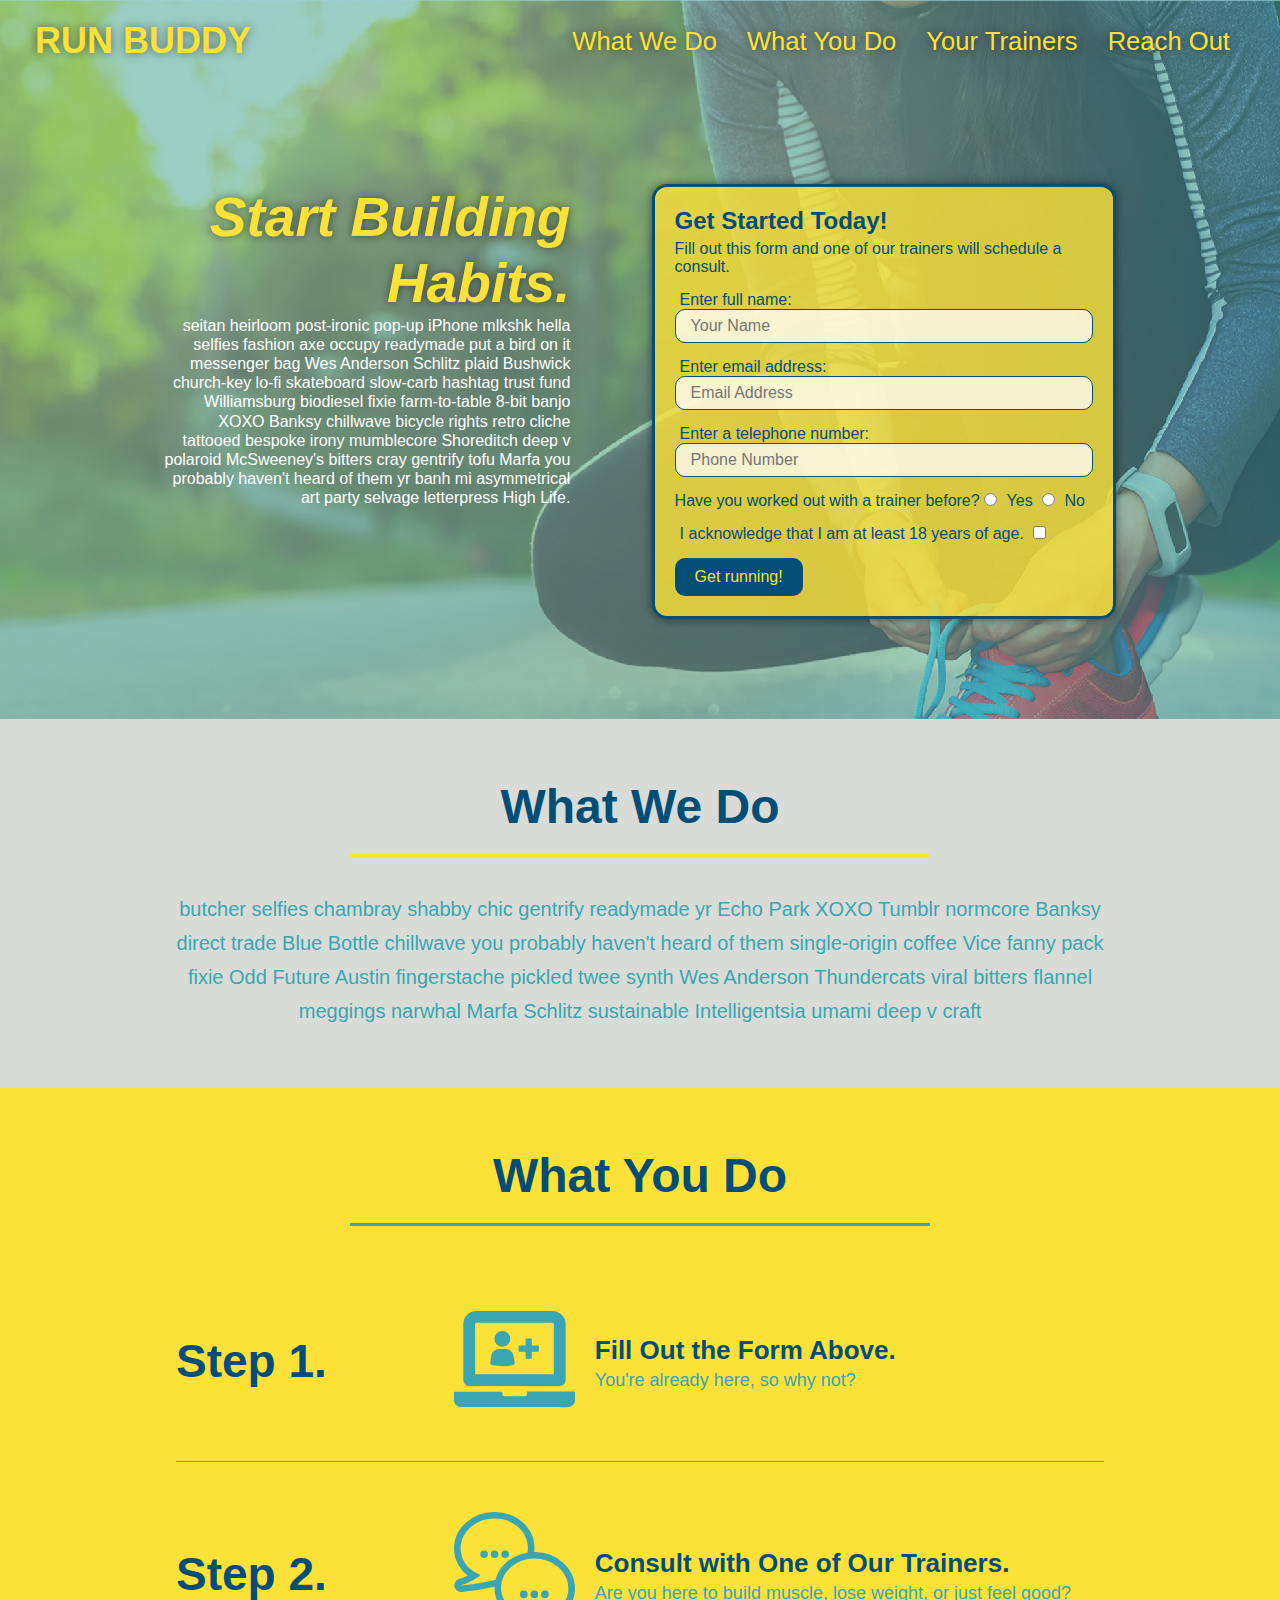
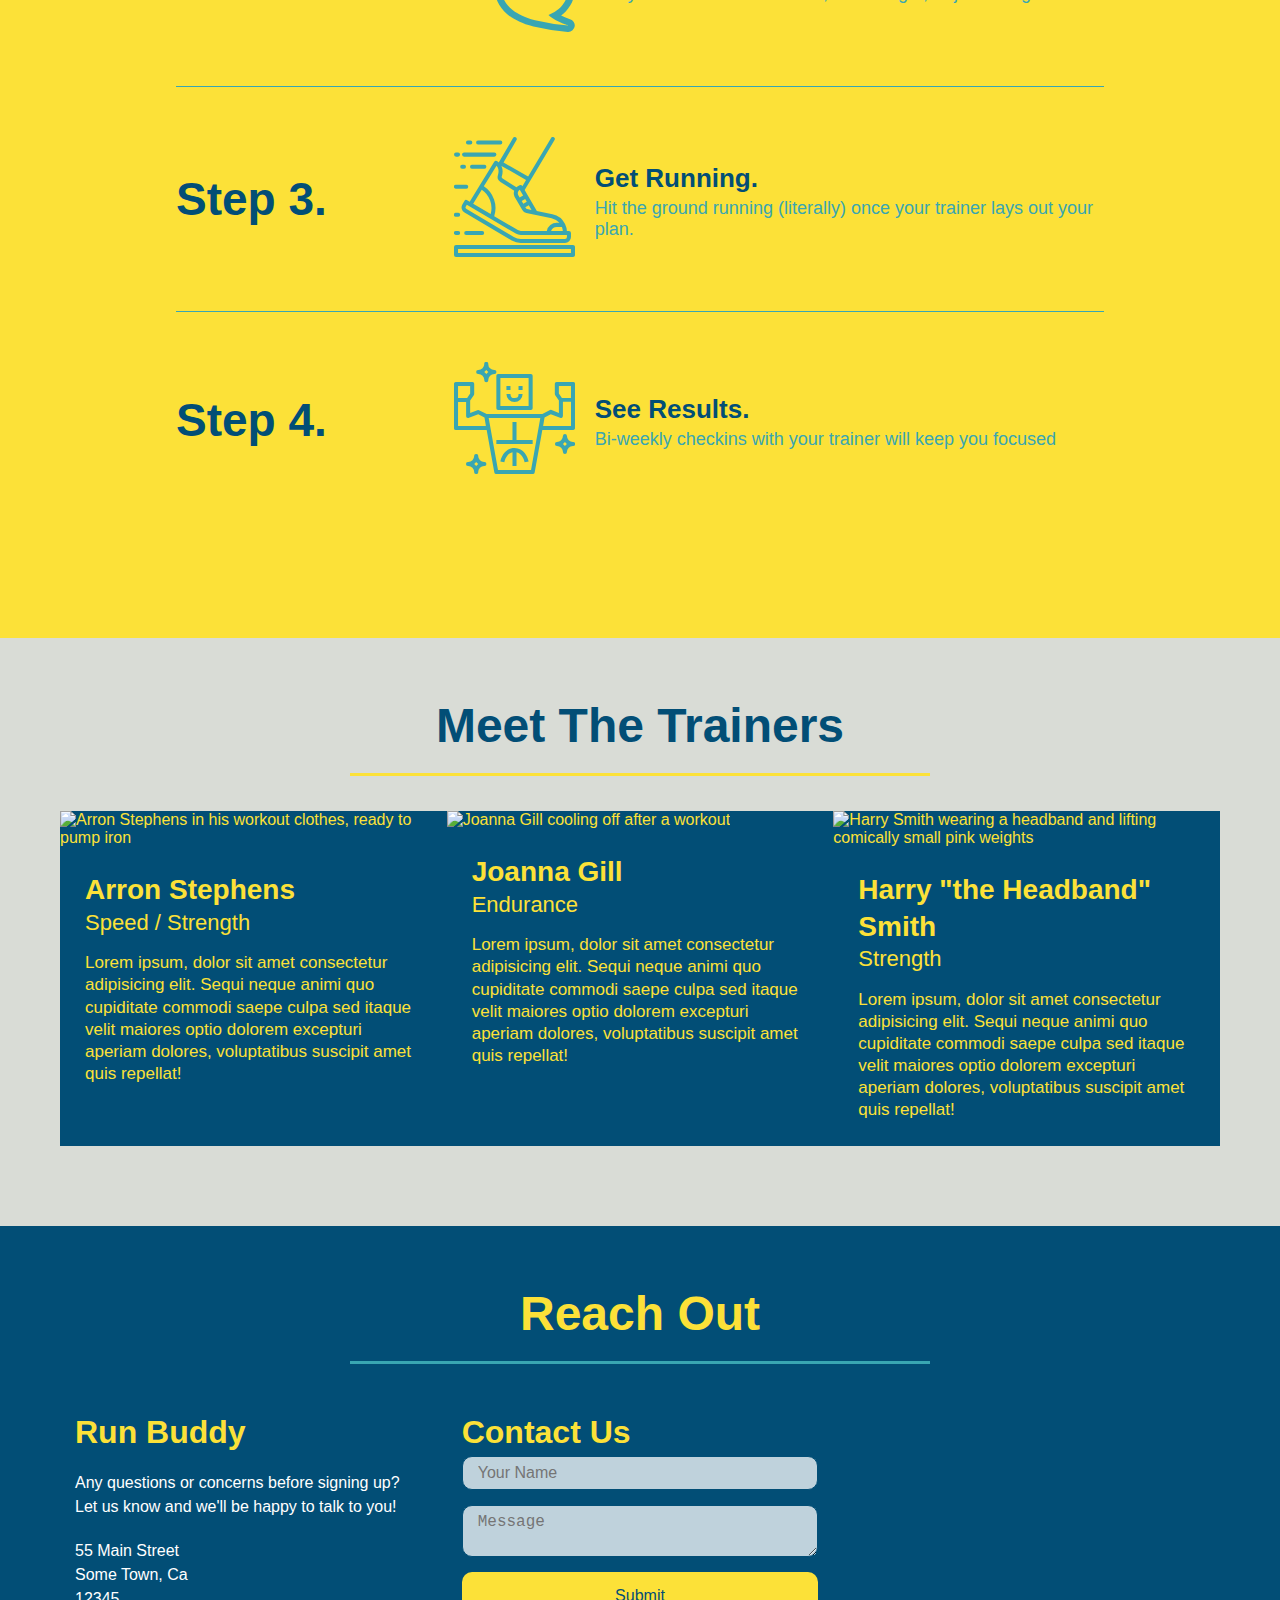
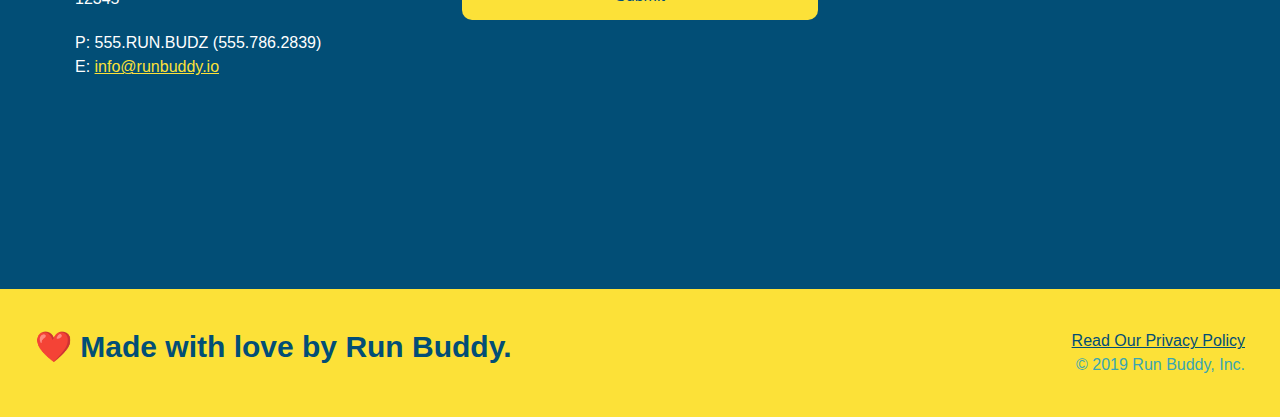
==== commit c0376d64: "added style with pseudo-classes" ====
--- a/index.html
+++ b/index.html
@@ -12,7 +12,7 @@
   <!-- navigation bar -->
   <header>
     <h1>
-      <a href="/">RUN BUDDY</a>
+      <a href="">RUN BUDDY</a>
     </h1>
 
     <nav>
@@ -248,10 +248,10 @@
       <div class="contact-form">
         <h3>Contact Us</h3>
         <form>
-           <label for="contact-name">Your Name</label>
+           <!-- <label for="contact-name">Alias/Name</label> -->
            <input type="text" id="contact-name" placeholder="Your Name" />
       
-           <label for="contact-message">Message</label>
+           <!-- <label for="contact-message">Comment/Message</label>  ^^These tags can be inserted here to add label for form. -->
            <textarea id="contact-message" placeholder="Message"></textarea>
       
            <button type="submit">Submit</button>
--- a/assets/css/style.css
+++ b/assets/css/style.css
@@ -14,10 +14,17 @@
 header {
     padding: 20px 35px;
     font-family: 'Trebuchet MS', 'Lucida Sans Unicode', 'Lucida Grande', 'Lucida Sans', Arial, sans-serif;
-    background-color: #39a6b2;
-    display: flex; /* First added flexbox feature. Replaced Version 1.0 values of "float:right" & "display:inline". */
-    justify-content: space-between; /* Evenly spaces out by calculating margin, border-width, padding & content of each child element. */
-    flex-wrap: wrap; /* Allows content to be pushed to next line if it doesn't all fit. */
+    display: flex;      /* First added flexbox feature. Replaced Version 1.0 values of "float:right" & "display:inline". */
+    justify-content: space-between;     /* Evenly spaces out by calculating margin, border-width, padding & content of each child element. */
+    flex-wrap: wrap;    /* Allows content to be pushed to next line if it doesn't all fit. */
+    position: -webkit-sticky;   /* Vendor Prefix(-webkit-) attached for Safari browser users. Always list the prefixed version first before the standard/finalized one. */
+    position: sticky;   /* adds fixed position to header */ 
+    top: 0;     /* tells browser where to stick the element when its in fixed position */
+    background-image: url("../images/hero-bg.jpg");     /* This & the following two lines style the header to match the hero section. */
+    background-size: cover;
+    background-position: center;
+    background-attachment: fixed;   
+    background-position: 80%;
 }
 
 header h1 {
@@ -25,6 +32,7 @@
     font-size: 36px;
     color: #fce138;
     margin: 0;
+    text-shadow: 0 0 10px rgba(0, 0, 0, 0.5);   /* adds shadow to text */
 }
 
 header a {
@@ -45,11 +53,20 @@
     list-style: none;
 }
 
-header nav ul li a {
+header nav ul li a {                                            
     padding: 10px 15px;
     font-weight: lighter;
     font-size: 2vw; /* Viewport Width value */
-  }
+    text-shadow: 0 0 10px rgba(0, 0, 0, 0.5);
+}
+
+    /* Pseudo-Class: adds hover effect to the element. */
+header nav ul li a:hover {
+    background: #fce138;
+    color: #024e76;
+    border-radius: 15px;
+    text-shadow: none;
+}
 
 p {
     font-size: 16px;
@@ -64,16 +81,20 @@
     justify-content: center;
     flex-wrap: wrap;
     align-items: flex-start;
+    background-attachment: fixed;   /* Find the two identical declarations in header rule. This makes it so the header looks apart of the hero section. */
+    background-position: 80%;       /* ^^ */
 }
 
   /* a dash indicates the sequence of HTML elements to be modified */
 .hero-form {
     color: #024e76;
-    background-color: #fce138;
+    background-color: rgba(252, 225, 56, 0.8); /* adds transparency to form */
     padding: 20px;
     border: solid 3px #024e76;
     width: 40%;
     margin: 3.5%;
+    box-shadow: 0 0 10px rgba(0, 0, 0, 0.5);    /* adds shadow to form */
+    border-radius: 15px;    /* adds round corners to element */
 }
 
 .hero-cta {
@@ -89,16 +110,17 @@
     font-style: italic;
     font-size: 55px;
     color: #fce138;
+    text-shadow: 0 0 10px rgba(0, 0, 0, 0.5);
 }
 
 .hero-form h3 {
     font-size: 24px;
     margin: 0;
-  }
+}
   
 .hero-form p {
     margin: 5px 0 15px 0;
-  }
+}
 
 .form-input {
     border: 1px solid #024e76;
@@ -108,11 +130,19 @@
     color: #024e76;
     width: 100%;
     margin-bottom: 15px;
-  }
+    border-radius: 10px;
+    background-color: rgba(255,255,255, 0.75);      /* This declaration makes the form input's default state slightly transparent */
+}
+
+    /* Rule for focus state. Switches to full opaqueness when the input is in focus. */
+.form-input:focus {
+    background-color: rgba(255,255,255, 1);
+    outline: none;
+}
 
 .hero-form label {
     margin: 0 5px;
-  }
+}
 
 .hero-form button {
     color: #fce138;
@@ -120,7 +150,13 @@
     border: none;
     padding: 10px 20px;
     font-size: 16px;
-  }
+    border-radius: 10px;
+}
+
+    /* Pseudo-Class: adds hover effect to the element. */
+.hero-form button:hover {
+    background-color: #39a6b2;  
+}
 
   /* Intro selectors style the What-We-Do section. Look for the identical class attributes & elements in HTML doc. */
 .intro p {
@@ -130,31 +166,36 @@
     font-size: 20px;
     margin: 0 auto;  /* Center aligns content */
     text-align: center;
-  }
+}
 
   /* Steps selectors style the What-You-Do section. */
 .steps {
     background: #fce138;
-  }
+}
 
   /* styles all HTML elements with "step" class attribute with flexbox */
 .step {
     margin: 50px auto;
     padding-bottom: 50px;
     width: 80%;
-    border-bottom: 1px solid #39a6b2;
     display: flex;
     flex-wrap: wrap;
     align-items: center;
     justify-content: space-between;
-  }
+    border-bottom: 1px solid #39a6b2;
+}
+
+    /* rule for state based on Positioning */
+.step:last-child {
+    border-bottom: none;
+}
 
   /* renamed selector from ".steps h3" to apply flexbox */
 .step h3 {
     color: #024e76;
     font-size: 46px;
     flex: 1 30%;
-  }
+}
 
 .step-info {
     flex: 2 70%; /* <flex> property declared with <grow/shrink/basis> values */
@@ -179,13 +220,13 @@
 .step-text p {
     color: #39a6b2;
     font-size: 18px;
-  }
+}
 
 .step-text h4 {
     font-size: 26px;
     line-height: 1.5;
     color: #024e76;
-  }
+}
 
   /* This is the shorthand rule of the .intro h2{} & .steps h2{} selectors that were replaced (combined then deleted) to make this one. Since they contain the same declarations. */
   /* also used for reach-out section */
@@ -197,17 +238,17 @@
     text-align: center;
     margin: 0 auto 35px auto;
     width: 50%;
-  }
+}
   
   /* selector for what-we-do section */
 .primary-border {
     border-color: #fce138;
-  }
+}
   
   /* selector for what-you-do section */
 .secondary-border {
     border-color: #39a6b2;
-  }
+}
 
   /* this CSS rule styles the entire "meet the trainers" section */
 .trainers {
@@ -216,7 +257,7 @@
     display: flex;
     flex-wrap: wrap;
     justify-content: space-around;
-  }
+}
 
   /* this rule adds flexbox style to all HTML elements with the trainer class attribute */
 .trainer {
@@ -224,55 +265,55 @@
     background: #024e76;
     color: #fce138;
     flex: 1;
-  }
+}
 
 .trainer img {
     width: 100%;
-  }
+}
   
 .trainer-bio {
     padding: 25px;
     line-height: 1.3;
-  }
+}
 
 .trainer-bio h3 {
     font-size: 28px;
-  }
+}
   
 .trainer-bio h4 {
     font-weight: lighter;
     font-size: 22px;
     margin-bottom: 15px;
-  }
+}
   
 .trainer-bio p {
     font-size: 17px;
-  }
+}
 
   /* AKA: utility class. Rule can be applied to any HTML element that needs a quick fix to their text-align properties */
 .text-left {
     text-align: left;
-  }
+}
   
   /* identify the matching class attribute in HTML doc */
 .text-right {
     text-align: right;
-  }
+}
 
   /* styles the reach-out section */
 .contact {
     background: #024e76;
-  }
+}
 
 .contact h2 {
     color: #fce138;
-  }
+}
 
   /* allows all three child elements (trainer cards) in meet the trainer section to share the space equally */
 .contact-info > * {  /* The > symbol means it's looking specifically for direct children of the element listed first. In this case, it's selecting all children of the element with contact-info as its class. */
     flex: 1;
     margin: 15px;
-  }  
+}  
 
 .contact-info {
   display: flex;
@@ -283,27 +324,27 @@
   /* class selector that styles the iframe element */
 .contact-info iframe {
     height: 400px;
-  }
+}
 
 .contact-info div {
     color: white;
-  }
+}
 
 .contact-info h3 {
     color: #fce138;
     font-size: 32px;
-  }
+}
   
 .contact-info p, .contact-info address {
     margin: 20px 0;
     line-height: 1.5;
     font-size: 16px;
     font-style: normal;
-  }
+}
   
 .contact-info a {
     color: #fce138;
-  }
+}
 
   /* adds flexbox to child elements in reach out section */
 .contact-form input, .contact-form textarea {
@@ -315,7 +356,17 @@
     width: 100%;
     margin-bottom: 15px;
     margin-top: 5px;
-  }
+    border-radius: 10px;
+    background-color: rgba(255,255,255,0.75);
+    outline: none;
+}
+
+    /* rule for focus state */
+.contact-form input:focus, .contact-form textarea:focus {
+    background-color: rgba(255,255,255, 1);
+    outline: none;
+}
+
   /* adds flexbox to child elements in reach out section */
 .contact-form button {
     width: 100%;
@@ -325,7 +376,14 @@
     text-align: center;
     padding: 15px 0;
     font-size: 16px;
-  }
+    border-radius: 10px;
+}
+
+    /* Pseudo-Class: adds hover effect to the element. */
+.contact-form button:hover {
+    color: #fce138;
+    background: #39a6b2;
+}
 
 footer {
     background: #fce138;
@@ -345,32 +403,129 @@
 footer div {
     line-height: 1.5;
     text-align: right;
-  }
+}
 
 footer a {
     color: #024e76;
-  }  
+}  
 
   /* rule to be followed by every section element */
 section {
     padding: 60px;
-  }
+}
 
 .flex-row {
     display: flex;
-  }
-
-/* MEDIA QUERY FOR SMALLER DESKTOP SCREENS AND SMALLER */
+}
+
+  /* MEDIA QUERY FOR SMALL DESKTOP SCREENS AND SMALLER */
 @media screen and (max-width: 980px) {
     /* this will be applied on any screen smaller than 980px */
-}
-
-/* MEDIA QUERY FOR TABLETS AND SMALLER */
+  header {
+      padding-bottom: 0;
+      justify-content: center;
+      position: relative
+  }
+  
+  header h1 {
+      width: 100%;
+      text-align: center;
+  }
+  
+  header nav ul {
+      margin-top: 20px;
+      width: 100%;
+      justify-content: center;
+  }
+  
+  header nav ul li a {
+      font-size: 20px;
+  }
+  
+  footer h2, footer div {
+      text-align: center;
+      width: 100%;
+  }
+
+  .hero-cta, .hero-form {
+      width: 100%;
+  }
+    
+  .hero-cta {
+      text-align: center;
+  }
+
+  .section-title {
+      width: 80%;
+  }
+    
+  .trainer {
+      flex: 0 70%;
+  }
+    
+  .contact-info iframe{
+      flex: 1 100%;
+  }
+}
+
+  /* MEDIA QUERY FOR TABLETS AND SMALLER */
 @media screen and (max-width: 768px) {
     /* this will be applied on any screen between 768px and 575px */
-}
-
-/* MEDIA QUERY FOR MOBILE PHONES AND SMALLER */
+  section {
+      padding: 30px 15px;
+  }
+
+  .step h3 {
+      flex: 1 100%;
+      text-align: center;
+  }
+  
+  .step-info {
+      flex: 2 100%;
+      text-align: center;
+      justify-content: center;
+  }
+  
+  .step-img {
+      flex: 0 32%;  /* flex-grow=0 & flex-basis=32%. This means the width of img is capped at 32% & that it won't use any extra space since grow set to 0. */
+      margin-right: 0;
+      margin-top: 15px;
+      margin-bottom: 15px;
+  }
+  
+  .step-text {
+      flex: 100%;  
+  }
+}
+
+  /* MEDIA QUERY FOR MOBILE PHONES AND SMALLER */
 @media screen and (max-width: 575px) {
     /* this will be applied on any screen smaller than 575px */
+  .hero-form button {
+      width: 100%;
+  }
+  
+  .section-title {
+      width: 95%;
+  }
+  
+  .intro p {
+      width: 100%;
+  }
+  
+  .trainer {
+      flex: 0 100%;
+  }
+  
+  .contact-info {
+      text-align: center;
+  }
+  
+  .contact-info > * {
+      flex: 0 100%;
+  }
+
+  .contact-form {
+      order: 3;
+  }
 }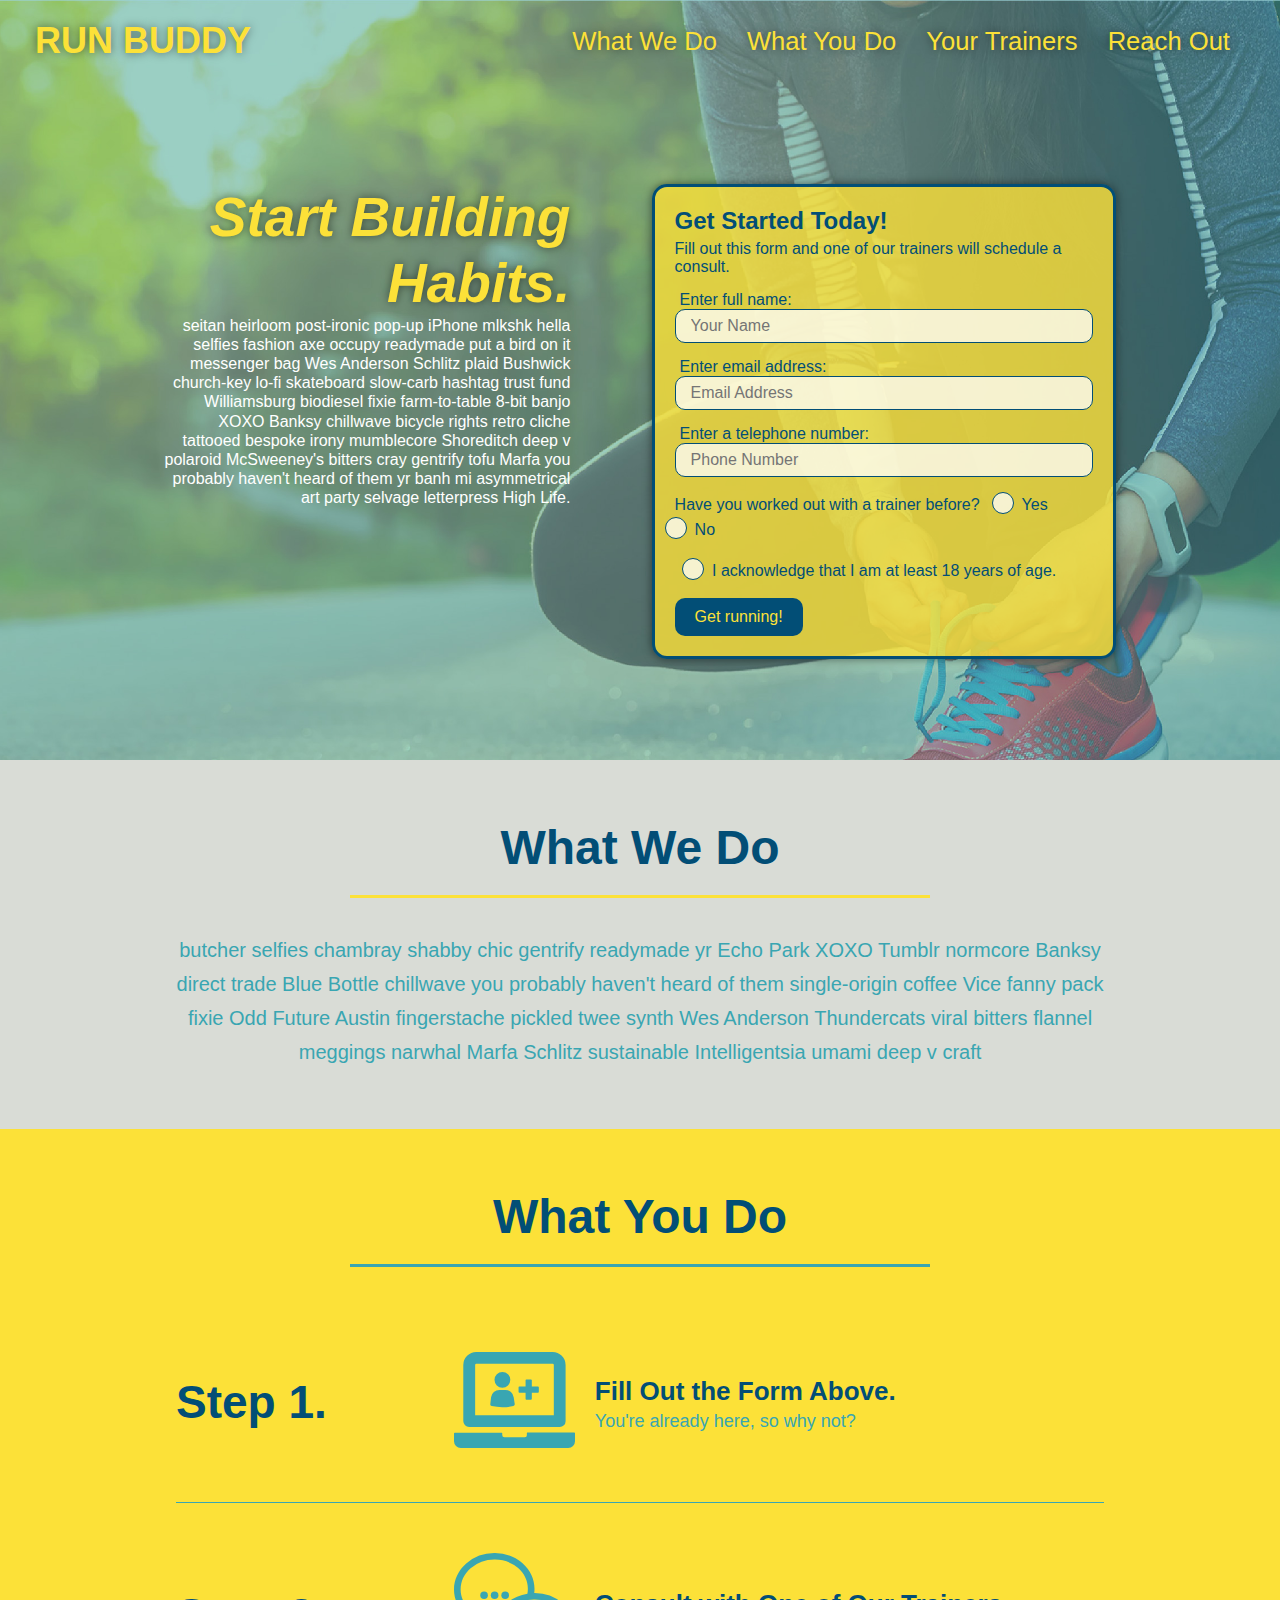
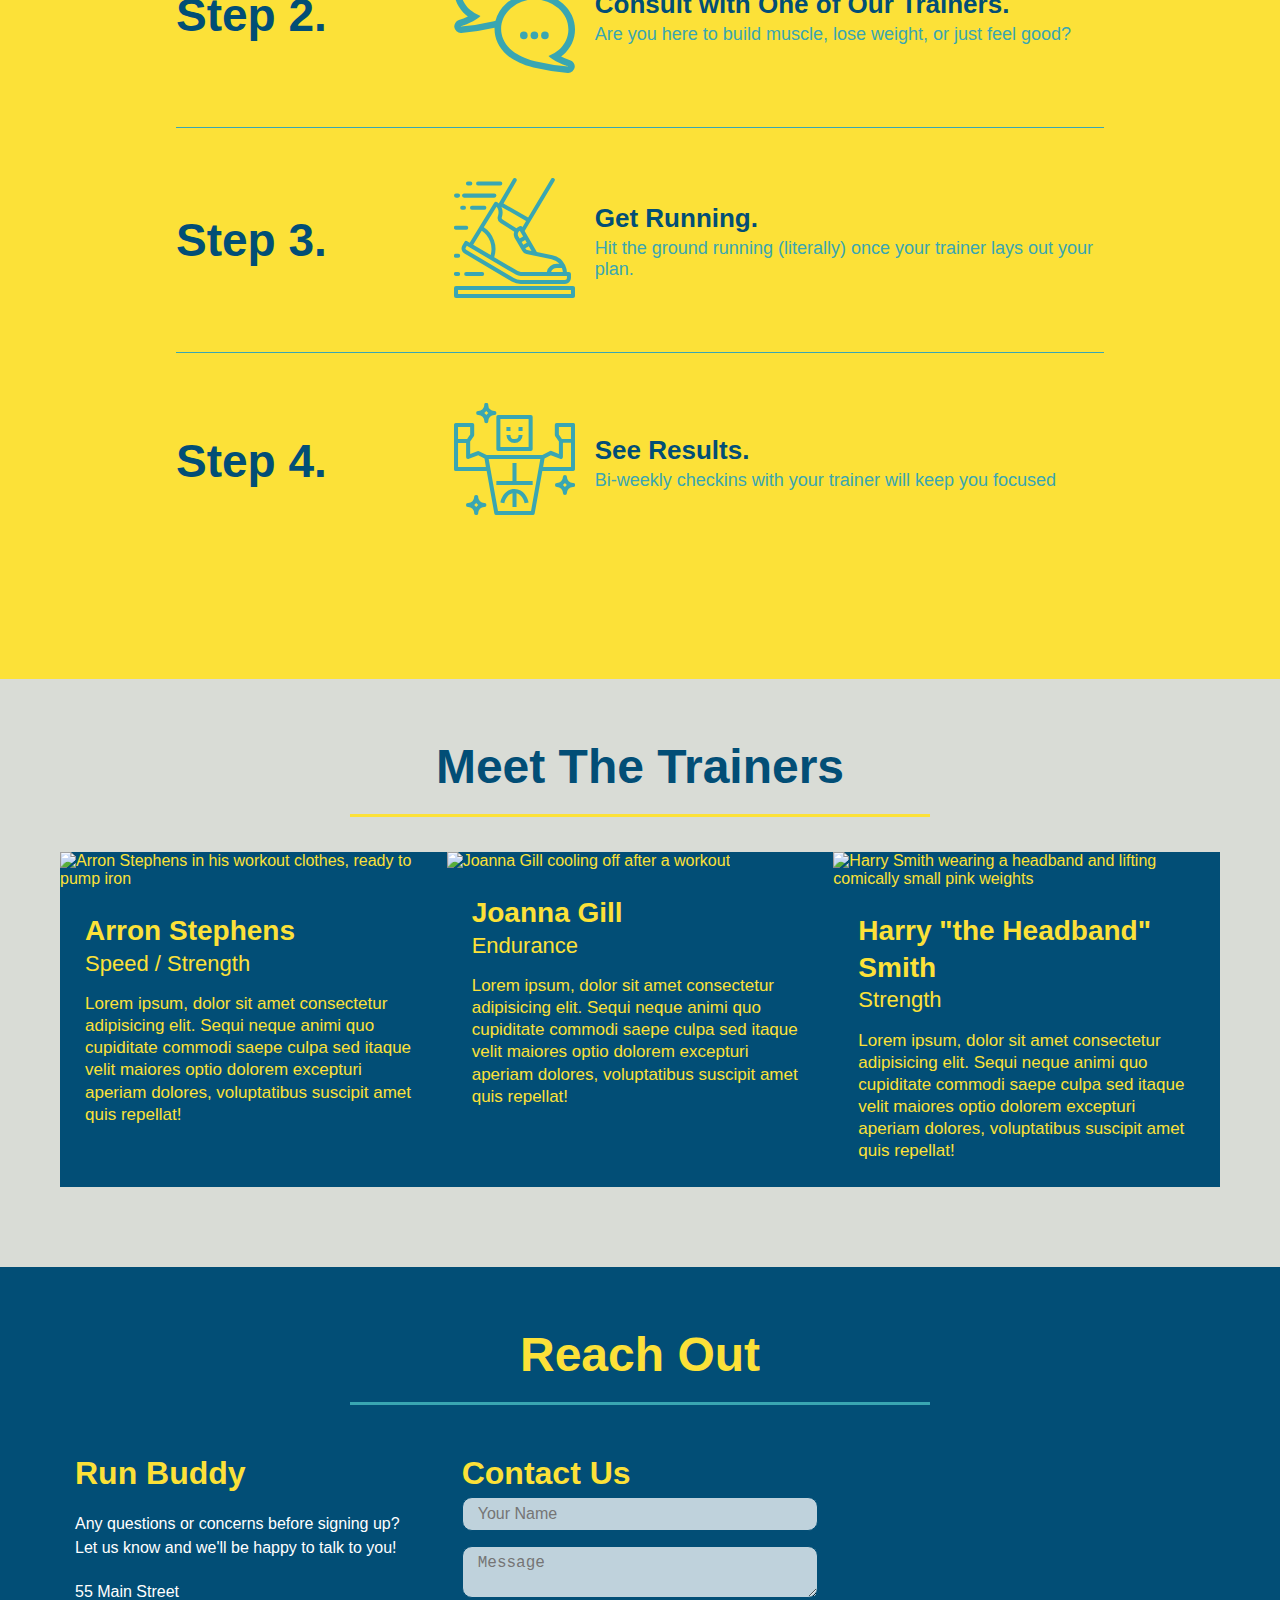
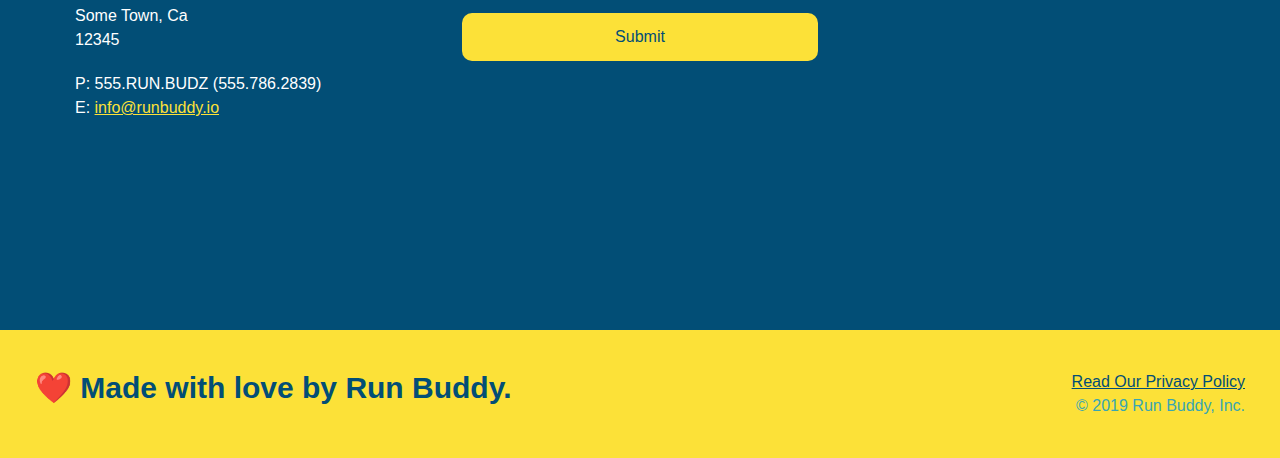
==== commit 58778e2c: "final css touches" ====
--- a/index.html
+++ b/index.html
@@ -61,17 +61,20 @@
         <input type="tel" placeholder="Phone Number" name="phone" id="phone" class="form-input"/>
         <p> <!-- p tag with a radio button listed below -->
           Have you worked out with a trainer before?
-          <input type="radio" name="trainer-confirm" id="trainer-yes" />
-          <label for="trainer-yes">Yes</label>
-
-          <input type="radio" name="trainer-confirm" id="trainer-no" />
-          <label for="trainer-no">No</label>
+          <span class="radio-wrapper">    <!-- Span tag added to make default radio buttons invisble & allow new buttons to replace them using Pseudo-Elements (found in CSS doc). This class attribute pairs with matching class selector in CSS doc. -->
+            <input type="radio" name="trainer-confirm" id="trainer-yes" />
+            <label for="trainer-yes">Yes</label>
+          </span>
+          <span class="radio-wrapper">
+            <input type="radio" name="trainer-confirm" id="trainer-no" />
+            <label for="trainer-no">No</label>
+          </span>
         </p>
         <p>
-          <label for="checkbox" >
-          I acknowledge that I am at least 18 years of age.
-          </label>
-          <input type="checkbox" name="age-confirm" id="checkbox" />
+          <span class="checkbox-wrapper">   <!-- span tag added to make default checkbox button invisble -->
+            <input type="checkbox" name="age-confirm" id="checkbox" />
+            <label for="checkbox">I acknowledge that I am at least 18 years of age.</label>
+          </span>
         </p>
         <button type="submit">
         Get running!
--- a/assets/css/style.css
+++ b/assets/css/style.css
@@ -1,4 +1,11 @@
-  /* Universal * selector to be applied to entire document. */
+    /* Global custom property (Variable) */
+:root {
+    --primary-color: #fce138;
+    --secondary-color: #024e76;
+    --tertiary-color: #39a6b2;
+}
+
+    /* Universal * selector to be applied to entire document. */
 * {
     margin: 0;
     padding: 0;
@@ -6,7 +13,7 @@
 }
 
 body {
-    color: #39a6b2;
+    color: var(--tertiary-color);
     background-color: #d9dcd6;
     font-family: Helvetica, Arial, sans-serif;
 }
@@ -17,27 +24,28 @@
     display: flex;      /* First added flexbox feature. Replaced Version 1.0 values of "float:right" & "display:inline". */
     justify-content: space-between;     /* Evenly spaces out by calculating margin, border-width, padding & content of each child element. */
     flex-wrap: wrap;    /* Allows content to be pushed to next line if it doesn't all fit. */
-    position: -webkit-sticky;   /* Vendor Prefix(-webkit-) attached for Safari browser users. Always list the prefixed version first before the standard/finalized one. */
+    position: -webkit-sticky;   /* Vendor Prefix: -webkit- attached for Safari browser users. Always list the prefixed version first before the standard/finalized one. */
     position: sticky;   /* adds fixed position to header */ 
     top: 0;     /* tells browser where to stick the element when its in fixed position */
-    background-image: url("../images/hero-bg.jpg");     /* This & the following two lines style the header to match the hero section. */
+    background-image: url("../images/hero-bg.jpg");     /* This & the following two properties, style the header to match the hero section. */
     background-size: cover;
     background-position: center;
     background-attachment: fixed;   
     background-position: 80%;
+    z-index: 9999;      /* This property changes the stacking order of the HTML elements on the page. A higher z-index brings the element to the front while a lower z-index pushes it to the back. */
 }
 
 header h1 {
     font-weight: bold;
     font-size: 36px;
-    color: #fce138;
+    color: var(--primary-color);
     margin: 0;
     text-shadow: 0 0 10px rgba(0, 0, 0, 0.5);   /* adds shadow to text */
 }
 
 header a {
     text-decoration: none;
-    color: #fce138;
+    color: var(--primary-color);
 }
 
 header nav {
@@ -62,8 +70,8 @@
 
     /* Pseudo-Class: adds hover effect to the element. */
 header nav ul li a:hover {
-    background: #fce138;
-    color: #024e76;
+    background: var(--primary-color);
+    color: var(--secondary-color);
     border-radius: 15px;
     text-shadow: none;
 }
@@ -87,10 +95,10 @@
 
   /* a dash indicates the sequence of HTML elements to be modified */
 .hero-form {
-    color: #024e76;
+    color: var(--secondary-color);
     background-color: rgba(252, 225, 56, 0.8); /* adds transparency to form */
     padding: 20px;
-    border: solid 3px #024e76;
+    border: solid 3px var(--secondary-color);
     width: 40%;
     margin: 3.5%;
     box-shadow: 0 0 10px rgba(0, 0, 0, 0.5);    /* adds shadow to form */
@@ -109,7 +117,7 @@
 .hero-cta h2 {
     font-style: italic;
     font-size: 55px;
-    color: #fce138;
+    color: var(--primary-color);
     text-shadow: 0 0 10px rgba(0, 0, 0, 0.5);
 }
 
@@ -123,11 +131,11 @@
 }
 
 .form-input {
-    border: 1px solid #024e76;
+    border: 1px solid var(--secondary-color);
     display: block;
     padding: 7px 15px;
     font-size: 16px;
-    color: #024e76;
+    color: var(--secondary-color);
     width: 100%;
     margin-bottom: 15px;
     border-radius: 10px;
@@ -145,23 +153,84 @@
 }
 
 .hero-form button {
-    color: #fce138;
-    background-color: #024e76;
+    color: var(--primary-color);
+    background-color: var(--secondary-color);
     border: none;
     padding: 10px 20px;
     font-size: 16px;
     border-radius: 10px;
 }
 
-    /* Pseudo-Class: adds hover effect to the element. */
+    /* Pseudo-Class: Adds hover effect to the element. */
 .hero-form button:hover {
-    background-color: #39a6b2;  
-}
-
-  /* Intro selectors style the What-We-Do section. Look for the identical class attributes & elements in HTML doc. */
+    background-color: var(--tertiary-color);  
+}
+
+    /* Pseudo-Element: Allows the selected elements to be invisble. Look for identical class attributes in HTML doc. Hint:they are inside <span> tags. */
+.checkbox-wrapper input, .radio-wrapper input {
+    opacity: 0;
+}
+
+    /* preps label elements so that new buttons can fit inside */
+.checkbox-wrapper label, .radio-wrapper label {
+    position: relative;
+    left: 10px;
+    margin: 10px;
+    line-height: 1.6;
+}
+
+    /* The ::before pseudo-element lets us inject content into an HTML element using CSS. */
+.checkbox-wrapper label::before, .radio-wrapper label::before {
+    content: "";
+    height: 20px;
+    width: 20px;
+    background: rgba(255, 255, 255, 0.75);  
+    border: 1px solid var(--secondary-color);  
+    position: absolute;     /* used to place new box on top of invisble/original input element */
+    top: -4px;
+    left: -30px;
+    border-radius: 50%; /* rounded-corners */
+}
+
+    /* define how buttons display when clicked on */
+.radio-wrapper label::after {
+    content: "";
+    width: 20px;
+    height: 20px;
+    border-radius: 50%;
+    background: var(--secondary-color);
+    position: absolute;
+    left: -29px;
+    top: -3px;
+    background-image: radial-gradient(circle, var(--tertiary-color), var(--secondary-color));    /* Adjust the look of the input to gradient look. */
+}
+  
+.checkbox-wrapper label::after {
+    content: "";
+    height: 6px;
+    width: 14px;
+    border-left: 2px solid var(--secondary-color);
+    border-bottom: 2px solid var(--secondary-color);
+    position: absolute;
+    left: -26px;
+    top: 1px;
+    transform: rotate(-58deg);  /* Adjust the look of the input to an actual checkmark. */
+}
+
+    /* allows user to fill in radio button once clicked on */
+.checkbox-wrapper input + label::after, .radio-wrapper input + label::after {
+    content: none;
+}
+
+    /* allows user to check the box off once clicked on */
+.checkbox-wrapper input:checked + label::after, .radio-wrapper input:checked + label::after {
+    content: "";
+}
+
+    /* Intro selectors style the What-We-Do section. Look for the identical class attributes & elements in HTML doc. */
 .intro p {
     line-height: 1.7;
-    color: #39a6b2;
+    color: var(--tertiary-color);
     width: 80%;
     font-size: 20px;
     margin: 0 auto;  /* Center aligns content */
@@ -170,7 +239,7 @@
 
   /* Steps selectors style the What-You-Do section. */
 .steps {
-    background: #fce138;
+    background: var(--primary-color);
 }
 
   /* styles all HTML elements with "step" class attribute with flexbox */
@@ -182,7 +251,7 @@
     flex-wrap: wrap;
     align-items: center;
     justify-content: space-between;
-    border-bottom: 1px solid #39a6b2;
+    border-bottom: 1px solid var(--tertiary-color);
 }
 
     /* rule for state based on Positioning */
@@ -192,7 +261,7 @@
 
   /* renamed selector from ".steps h3" to apply flexbox */
 .step h3 {
-    color: #024e76;
+    color: var(--secondary-color);
     font-size: 46px;
     flex: 1 30%;
 }
@@ -218,21 +287,21 @@
 }
   
 .step-text p {
-    color: #39a6b2;
+    color: var(--tertiary-color);
     font-size: 18px;
 }
 
 .step-text h4 {
     font-size: 26px;
     line-height: 1.5;
-    color: #024e76;
+    color: var(--secondary-color);
 }
 
   /* This is the shorthand rule of the .intro h2{} & .steps h2{} selectors that were replaced (combined then deleted) to make this one. Since they contain the same declarations. */
   /* also used for reach-out section */
 .section-title {
     font-size: 48px;
-    color: #024e76;
+    color: var(--secondary-color);
     border-bottom: 3px solid;
     padding-bottom: 20px;
     text-align: center;
@@ -242,12 +311,12 @@
   
   /* selector for what-we-do section */
 .primary-border {
-    border-color: #fce138;
+    border-color: var(--primary-color);
 }
   
   /* selector for what-you-do section */
 .secondary-border {
-    border-color: #39a6b2;
+    border-color: var(--tertiary-color);
 }
 
   /* this CSS rule styles the entire "meet the trainers" section */
@@ -262,8 +331,8 @@
   /* this rule adds flexbox style to all HTML elements with the trainer class attribute */
 .trainer {
     margin: 0 auto 20px auto;
-    background: #024e76;
-    color: #fce138;
+    background: var(--secondary-color);
+    color: var(--primary-color);
     flex: 1;
 }
 
@@ -302,11 +371,11 @@
 
   /* styles the reach-out section */
 .contact {
-    background: #024e76;
+    background: var(--secondary-color);
 }
 
 .contact h2 {
-    color: #fce138;
+    color: var(--primary-color);
 }
 
   /* allows all three child elements (trainer cards) in meet the trainer section to share the space equally */
@@ -331,7 +400,7 @@
 }
 
 .contact-info h3 {
-    color: #fce138;
+    color: var(--primary-color);
     font-size: 32px;
 }
   
@@ -343,16 +412,16 @@
 }
   
 .contact-info a {
-    color: #fce138;
+    color: var(--primary-color);
 }
 
   /* adds flexbox to child elements in reach out section */
 .contact-form input, .contact-form textarea {
-    border: 1px solid #024e76;
+    border: 1px solid var(--secondary-color);
     display: block;
     padding: 7px 15px;
     font-size: 16px;
-    color: #024e76;
+    color: var(--secondary-color);
     width: 100%;
     margin-bottom: 15px;
     margin-top: 5px;
@@ -361,7 +430,7 @@
     outline: none;
 }
 
-    /* rule for focus state */
+    /* Pseudo-Class: rule for focus state */
 .contact-form input:focus, .contact-form textarea:focus {
     background-color: rgba(255,255,255, 1);
     outline: none;
@@ -371,22 +440,22 @@
 .contact-form button {
     width: 100%;
     border: none;
-    background: #fce138;
-    color: #024e76;
+    background: var(--primary-color);
+    color: var(--secondary-color);
     text-align: center;
     padding: 15px 0;
     font-size: 16px;
     border-radius: 10px;
 }
 
-    /* Pseudo-Class: adds hover effect to the element. */
+    /* Pseudo-Class: adds hover effect to the element */
 .contact-form button:hover {
-    color: #fce138;
-    background: #39a6b2;
+    color: var(--primary-color);
+    background: var(--tertiary-color);
 }
 
 footer {
-    background: #fce138;
+    background: var(--primary-color);
     width: 100%;
     padding: 40px 35px;
     display: flex; /* adds flexbox to footer */
@@ -395,7 +464,7 @@
 }
 
 footer h2 {
-    color: #024e76;
+    color: var(--secondary-color);
     font-size: 30px;
     margin: 0;
 }
@@ -406,7 +475,7 @@
 }
 
 footer a {
-    color: #024e76;
+    color: var(--secondary-color);
 }  
 
   /* rule to be followed by every section element */
